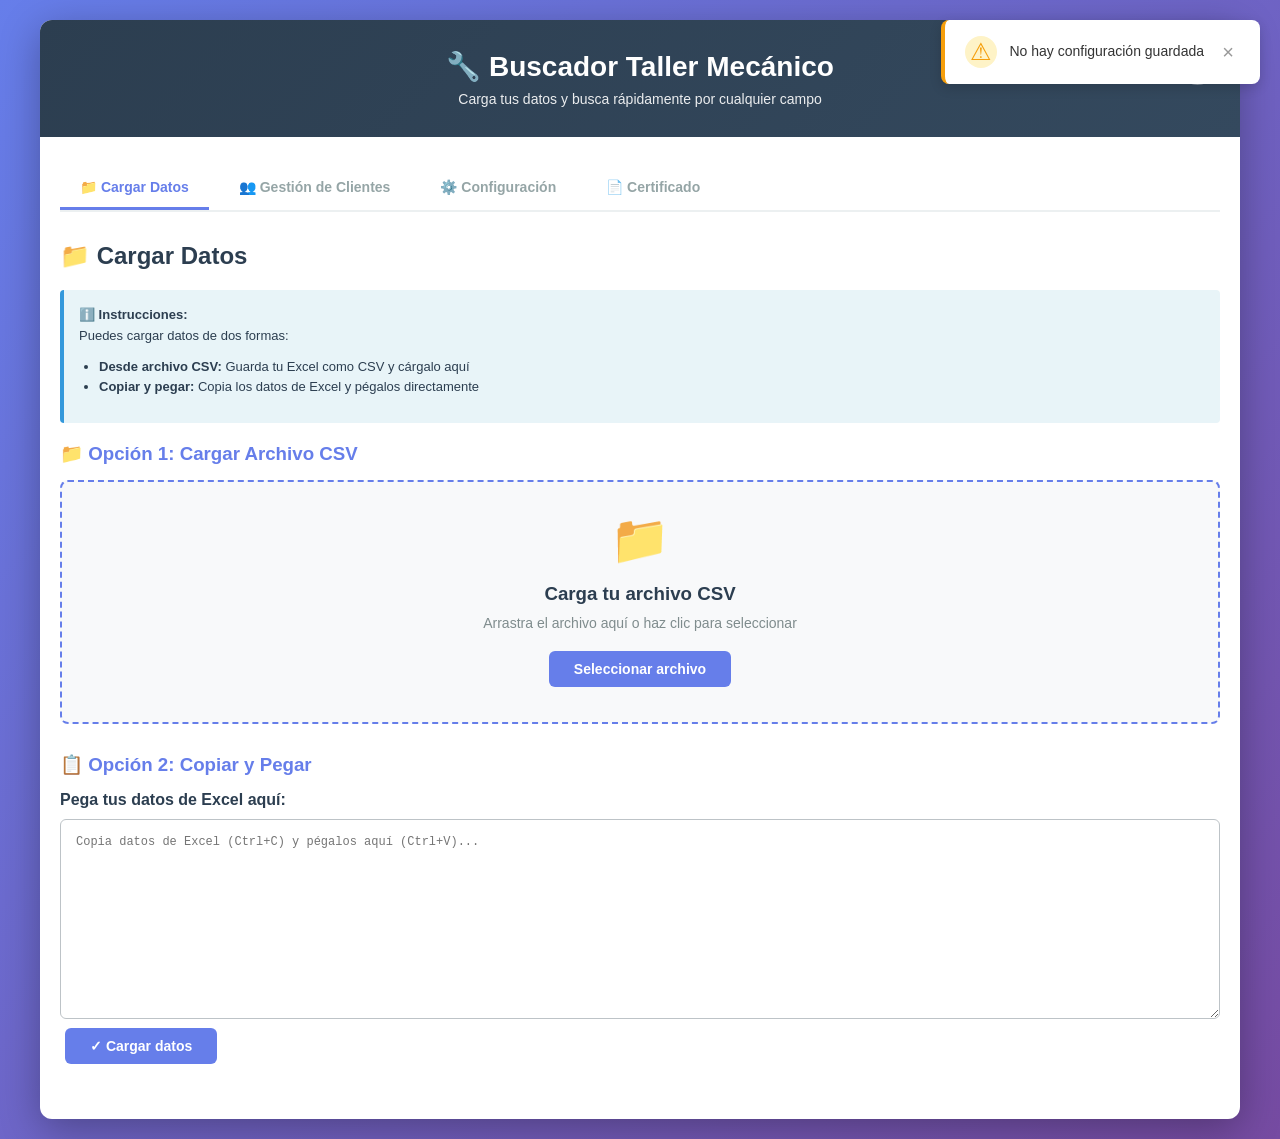
==== buscador_simple.html @ 14b01434 "Reordenar columnas, mover acciones a la derecha y arreglar impresión del certificado - Reordenar col" ====
<!DOCTYPE html>
<html lang="es">
<head>
    <meta charset="UTF-8">
    <meta name="viewport" content="width=device-width, initial-scale=1.0">
    <title>Buscador Taller Mecánico</title>
    <link rel="stylesheet" href="styles.css">
</head>
<body>
    <div class="container">
        <div class="header">
            <button class="theme-toggle" id="themeToggle" onclick="toggleTheme()" title="Cambiar tema">
                <span id="themeIcon">🌙</span>
            </button>
            <h1>🔧 Buscador Taller Mecánico</h1>
            <p>Carga tus datos y busca rápidamente por cualquier campo</p>
        </div>

        <div class="content">
            <!-- Tabs -->
            <div class="tabs">
                <button class="tab-btn active" onclick="cambiarTab(event, 'cargar')">📁 Cargar Datos</button>
                <button class="tab-btn" onclick="cambiarTab(event, 'gestion')">👥 Gestión de Clientes</button>
                <button class="tab-btn" onclick="cambiarTab(event, 'configuracion')">⚙️ Configuración</button>
                <button class="tab-btn" onclick="cambiarTab(event, 'certificado')">📄 Certificado</button>
            </div>

            <!-- Mensaje de error/éxito -->
            <div class="error-message" id="errorMessage"></div>
            <div class="success-message" id="successMessage"></div>

            <!-- TAB 1: Cargar Datos (Archivo o Pegado) -->
            <div id="cargar" class="tab-content active">
                <h2 style="margin-bottom: 20px; color: #2c3e50;">📁 Cargar Datos</h2>

                <div class="instructions">
                    <strong>ℹ️ Instrucciones:</strong><br>
                    Puedes cargar datos de dos formas:
                    <ul style="margin: 10px 0; padding-left: 20px;">
                        <li><strong>Desde archivo CSV:</strong> Guarda tu Excel como CSV y cárgalo aquí</li>
                        <li><strong>Copiar y pegar:</strong> Copia los datos de Excel y pégalos directamente</li>
                    </ul>
                </div>

                <!-- Opción 1: Cargar Archivo -->
                <div style="margin-bottom: 30px;">
                    <h3 style="color: #667eea; margin-bottom: 15px;">📁 Opción 1: Cargar Archivo CSV</h3>
                    <div class="upload-section" id="uploadSection">
                        <div class="upload-icon">📁</div>
                        <h3>Carga tu archivo CSV</h3>
                        <p>Arrastra el archivo aquí o haz clic para seleccionar</p>
                        <input type="file" id="fileInput" accept=".csv, .txt" />
                        <button class="btn" onclick="document.getElementById('fileInput').click();">
                            Seleccionar archivo
                        </button>
                    </div>
                </div>

                <!-- Opción 2: Pegar Datos -->
                <div>
                    <h3 style="color: #667eea; margin-bottom: 15px;">📋 Opción 2: Copiar y Pegar</h3>
                    <div class="paste-section">
                        <label for="pasteArea">Pega tus datos de Excel aquí:</label>
                        <textarea id="pasteArea" placeholder="Copia datos de Excel (Ctrl+C) y pégalos aquí (Ctrl+V)..."></textarea>
                        <button class="btn" onclick="cargarDatos();">✓ Cargar datos</button>
                    </div>
                </div>
            </div>

            <!-- TAB 2: Gestión de Clientes -->
            <div id="gestion" class="tab-content">
                <h2 style="margin-bottom: 20px; color: #2c3e50;">👥 Gestión de Clientes</h2>

                <div class="instructions">
                    <strong>ℹ️ Información:</strong><br>
                    Desde aquí puedes agregar nuevos clientes o editar los existentes. Los cambios se guardan en memoria y puedes exportarlos a CSV.
                </div>

                <div class="gestion-buttons" style="margin: 20px 0; display: flex; gap: 10px; flex-wrap: wrap;">
                    <button class="btn" onclick="mostrarAgregarCliente();">➕ Agregar Nuevo Cliente</button>
                    <button class="btn btn-secondary" onclick="exportarCSV();">💾 Exportar a CSV</button>
                </div>

                <!-- Sección para agregar nuevo cliente -->
                <div id="addClienteSection" style="display: none; margin: 20px 0; padding: 20px; background: var(--bg-section); border-radius: 8px;">
                    <h3 style="color: #667eea; margin-bottom: 15px;">Agregar Nuevo Cliente</h3>
                    <form id="addClienteForm" class="config-form" style="max-width: 100%;"></form>
                    <div class="form-buttons" style="margin-top: 15px;">
                        <button class="btn" onclick="agregarNuevoCliente();">💾 Guardar Cliente</button>
                        <button class="btn btn-secondary" onclick="cancelarAgregar();">❌ Cancelar</button>
                    </div>
                </div>

                <!-- Sección para editar cliente -->
                <div id="editClienteSection" style="display: none; margin: 20px 0; padding: 20px; background: var(--bg-section); border-radius: 8px;">
                    <h3 style="color: #667eea; margin-bottom: 15px;">Editar Cliente</h3>
                    <form id="editClienteForm" class="config-form" style="max-width: 100%;"></form>
                    <div class="form-buttons" style="margin-top: 15px;">
                        <button class="btn" onclick="guardarEdicionCliente();">💾 Guardar Cambios</button>
                        <button class="btn btn-secondary" onclick="cancelarEdicion();">❌ Cancelar</button>
                    </div>
                </div>

                <p style="color: var(--text-secondary); font-size: 13px; margin-top: 20px;">
                    💡 Tip: También puedes editar o eliminar clientes directamente desde la tabla de resultados de búsqueda.
                </p>
            </div>

            <!-- TAB 4: Configuración -->
            <div id="configuracion" class="tab-content">
                <div class="config-section">
                    <h2 style="margin-bottom: 20px; color: #2c3e50;">⚙️ Configuración del Taller</h2>

                    <div class="instructions">
                        <strong>ℹ️ Información:</strong><br>
                        Estos datos se usarán para generar los certificados de servicio. Se guardan en tu navegador.
                    </div>

                    <form id="configForm" class="config-form">
                        <div class="form-group">
                            <label for="nombreTaller">Nombre del Taller / Box:</label>
                            <input type="text" id="nombreTaller" placeholder="Ej: 1353 - SEEWALD CENTRO SA" required>
                        </div>

                        <div class="form-group">
                            <label for="direccionTaller">Dirección:</label>
                            <input type="text" id="direccionTaller" placeholder="Ej: Av. San Martín 2646" required>
                        </div>

                        <div class="form-group">
                            <label for="telefonoTaller">Teléfono:</label>
                            <input type="tel" id="telefonoTaller" placeholder="Ej: 3743418154" required>
                        </div>

                        <div class="form-group">
                            <label for="emailTaller">Correo Electrónico:</label>
                            <input type="email" id="emailTaller" placeholder="Ej: contacto@taller.com" required>
                        </div>

                        <div class="form-group">
                            <label for="ciudadTaller">Ciudad:</label>
                            <input type="text" id="ciudadTaller" placeholder="Ej: Misiones / Puerto Rico">
                        </div>

                        <div class="form-buttons">
                            <button type="submit" class="btn">💾 Guardar Configuración</button>
                            <button type="button" class="btn btn-secondary" onclick="cargarConfiguracion();">🔄 Recargar</button>
                        </div>
                    </form>
                </div>
            </div>

            <!-- TAB 4: Generar Certificado -->
            <div id="certificado" class="tab-content">
                <div class="certificate-section">
                    <h2 style="margin-bottom: 20px; color: #2c3e50;">📄 Generar Certificado de Servicio</h2>

                    <div class="instructions">
                        <strong>ℹ️ Instrucciones:</strong><br>
                        1. Primero configura los datos del taller en la pestaña "Configuración"<br>
                        2. Busca el vehículo en la pestaña de búsqueda<br>
                        3. Vuelve aquí y completa los datos del servicio<br>
                        4. Haz clic en "Generar Certificado" para imprimir
                    </div>

                    <form id="certificadoForm" class="config-form">
                        <h3 style="color: #667eea; margin: 20px 0 15px 0;">Datos del Cliente y Vehículo</h3>

                        <div class="form-row">
                            <div class="form-group">
                                <label for="nombreCliente">Nombre Cliente:</label>
                                <input type="text" id="nombreCliente" placeholder="Ej: MAURO MOLINA" required>
                            </div>

                            <div class="form-group">
                                <label for="patenteVehiculo">Patente:</label>
                                <input type="text" id="patenteVehiculo" placeholder="Ej: HST338" required>
                            </div>
                        </div>

                        <div class="form-row">
                            <div class="form-group">
                                <label for="marcaVehiculo">Marca:</label>
                                <input type="text" id="marcaVehiculo" placeholder="Ej: VOLKSWAGEN" required>
                            </div>

                            <div class="form-group">
                                <label for="modeloVehiculo">Modelo:</label>
                                <input type="text" id="modeloVehiculo" placeholder="Ej: GOL TREND" required>
                            </div>
                        </div>

                        <div class="form-row">
                            <div class="form-group">
                                <label for="tipoTecnico">Tipo Técnico:</label>
                                <input type="text" id="tipoTecnico" placeholder="Ej: 168VNAFTA">
                            </div>

                            <div class="form-group">
                                <label for="kilometrajeActual">Kilometraje Actual:</label>
                                <input type="number" id="kilometrajeActual" placeholder="Ej: 156000" required>
                            </div>
                        </div>

                        <div class="form-row">
                            <div class="form-group">
                                <label for="proximoServicioKm">Próximo Servicio (Km):</label>
                                <input type="number" id="proximoServicioKm" placeholder="Ej: 166000">
                            </div>

                            <div class="form-group">
                                <label for="fechaProximoServicio">Fecha Próximo Servicio:</label>
                                <input type="date" id="fechaProximoServicio">
                            </div>
                        </div>

                        <h3 style="color: #667eea; margin: 20px 0 15px 0;">Puntos de Revisión</h3>

                        <div class="form-group">
                            <label for="puntosRevision">Puntos de Revisión (uno por línea):</label>
                            <textarea id="puntosRevision" rows="10" placeholder="Ejemplo:
ELEMENTOS DE SEGURIDAD - BIEN
FLUIDOS DEL VEHICULO - BIEN
LUBRICANTES Y FILTROS - BIEN
REVISIÓN Y REPOSICIÓN LUCES EXTERIORES Y BAÚL - BIEN
REVISIÓN TUERCA NEUMÁTICOS - BIEN"></textarea>
                        </div>

                        <div class="form-buttons">
                            <button type="button" class="btn" onclick="generarCertificado();">📄 Generar Certificado</button>
                            <button type="button" class="btn btn-secondary" onclick="limpiarFormularioCertificado();">🗑️ Limpiar</button>
                        </div>
                    </form>
                </div>
            </div>

            <!-- Sección de búsqueda (oculta hasta cargar datos) -->
            <div class="search-section" id="searchSection">
                <div style="display: flex; justify-content: space-between; align-items: center; margin-bottom: 10px; flex-wrap: wrap; gap: 10px;">
                    <h2 style="margin: 0; color: #2c3e50;">Buscar</h2>
                    <button class="btn-encoding" onclick="cambiarCodificacion();" title="Si ves caracteres extraños (�, Ã), usa este botón">
                        🔄 Cambiar Codificación
                    </button>
                </div>
                <p style="margin-bottom: 15px; font-size: 13px; color: var(--text-secondary);">
                    💡 La búsqueda se actualiza automáticamente mientras escribes (busca con o sin acentos)
                </p>

                <div class="search-box">
                    <select id="columnSelect">
                        <option value="">-- Selecciona campo --</option>
                    </select>
                    <input type="text" id="searchInput" placeholder="Escribe para buscar...">
                </div>

                <div class="search-buttons">
                    <button class="btn-search btn-clear" onclick="limpiar();">✕ Limpiar búsqueda</button>
                </div>
            </div>

            <!-- Estadísticas -->
            <div class="stats" id="stats" style="display: none;">
                <div class="stat-card">
                    <h4>Total registros</h4>
                    <div class="number" id="totalRecords">0</div>
                </div>
                <div class="stat-card">
                    <h4>Resultados encontrados</h4>
                    <div class="number" id="resultCount">0</div>
                </div>
            </div>

            <!-- Sección de resultados (oculta hasta buscar) -->
            <div class="results-section" id="resultsSection">
                <div class="results-header">
                    <h2 style="color: #2c3e50;">Resultados</h2>
                    <div class="results-info">
                        <strong id="showingCount">0</strong> de <strong id="totalCount">0</strong> registros
                    </div>
                </div>

                <div class="table-responsive">
                    <table id="resultsTable">
                        <thead id="tableHead"></thead>
                        <tbody id="tableBody"></tbody>
                    </table>
                </div>

                <div class="no-results" id="noResults" style="display: none;">
                    <div style="font-size: 48px; margin-bottom: 10px;">🔍</div>
                    <h3>Sin resultados</h3>
                    <p>No se encontraron registros con ese criterio de búsqueda.</p>
                </div>
            </div>
        </div>
    </div>

    <!-- Contenedor de notificaciones toast -->
    <div class="toast-container" id="toastContainer"></div>

    <!-- Modal para mostrar certificado -->
    <div class="certificate-modal" id="certificateModal">
        <div class="certificate-modal-content">
            <div class="certificate-modal-header">
                <h2>📄 Certificado de Servicio</h2>
                <button class="certificate-modal-close" onclick="cerrarModalCertificado()">×</button>
            </div>
            <div class="certificate-modal-body" id="certificateModalBody">
                <!-- El certificado se cargará aquí -->
            </div>
            <div class="certificate-modal-footer">
                <button class="btn btn-secondary" onclick="cerrarModalCertificado()">Cerrar</button>
                <button class="btn-print" onclick="imprimirCertificado()">
                    🖨️ Imprimir
                </button>
            </div>
        </div>
    </div>

    <script src="script.js"></script>
</body>
</html>
---- styles.css ----
/* Variables de tema */
:root {
    /* Colores principales */
    --color-primary: #667eea;
    --color-primary-dark: #764ba2;
    --color-primary-light: #f0f2ff;

    /* Fondo */
    --bg-body: linear-gradient(135deg, #667eea 0%, #764ba2 100%);
    --bg-container: #ffffff;
    --bg-header: linear-gradient(135deg, #2c3e50 0%, #34495e 100%);
    --bg-section: #f8f9fa;
    --bg-hover: #f8faff;
    --bg-table-header: #f8f9fa;

    /* Texto */
    --text-primary: #2c3e50;
    --text-secondary: #7f8c8d;
    --text-tertiary: #95a5a6;
    --text-light: #ffffff;

    /* Bordes */
    --border-color: #ecf0f1;
    --border-input: #bdc3c7;
    --border-dashed: #667eea;

    /* Estados */
    --color-success: #27ae60;
    --color-error: #c0392b;
    --bg-success: #e8f8f5;
    --bg-error: #ffe5e5;
    --bg-info: #e8f4f8;
    --border-info: #3498db;

    /* Sombras */
    --shadow-container: 0 10px 40px rgba(0, 0, 0, 0.3);
    --shadow-hover: 0 5px 15px rgba(118, 75, 162, 0.3);
}

[data-theme="dark"] {
    /* Colores principales */
    --color-primary: #7c8ff5;
    --color-primary-dark: #8e67d4;
    --color-primary-light: #2a2d42;

    /* Fondo */
    --bg-body: linear-gradient(135deg, #1a1a2e 0%, #16213e 100%);
    --bg-container: #1e1e2e;
    --bg-header: linear-gradient(135deg, #0f3460 0%, #16213e 100%);
    --bg-section: #252535;
    --bg-hover: #2a2d42;
    --bg-table-header: #252535;

    /* Texto */
    --text-primary: #e0e0e0;
    --text-secondary: #a0a0a0;
    --text-tertiary: #808080;
    --text-light: #ffffff;

    /* Bordes */
    --border-color: #353545;
    --border-input: #454555;
    --border-dashed: #7c8ff5;

    /* Estados */
    --color-success: #2ecc71;
    --color-error: #e74c3c;
    --bg-success: #1a3d2e;
    --bg-error: #3d1a1a;
    --bg-info: #1a2d3d;
    --border-info: #5dade2;

    /* Sombras */
    --shadow-container: 0 10px 40px rgba(0, 0, 0, 0.6);
    --shadow-hover: 0 5px 15px rgba(124, 143, 245, 0.3);
}

* {
    margin: 0;
    padding: 0;
    box-sizing: border-box;
}

body {
    font-family: 'Segoe UI', Tahoma, Geneva, Verdana, sans-serif;
    background: var(--bg-body);
    min-height: 100vh;
    padding: 20px;
    transition: background 0.3s ease;
}

.container {
    max-width: 1200px;
    margin: 0 auto;
    background: var(--bg-container);
    border-radius: 12px;
    box-shadow: var(--shadow-container);
    overflow: hidden;
    transition: background 0.3s ease, box-shadow 0.3s ease;
}

.header {
    background: var(--bg-header);
    color: var(--text-light);
    padding: 30px 20px;
    text-align: center;
    position: relative;
    transition: background 0.3s ease;
}

.header h1 {
    font-size: 28px;
    margin-bottom: 8px;
}

.header p {
    font-size: 14px;
    opacity: 0.9;
}

.content {
    padding: 30px 20px;
}

.tabs {
    display: flex;
    gap: 10px;
    margin-bottom: 30px;
    border-bottom: 2px solid var(--border-color);
    transition: border-color 0.3s ease;
}

.tab-btn {
    padding: 12px 20px;
    background: none;
    border: none;
    cursor: pointer;
    font-size: 14px;
    font-weight: 600;
    color: var(--text-tertiary);
    border-bottom: 3px solid transparent;
    transition: all 0.3s ease;
}

.tab-btn.active {
    color: var(--color-primary);
    border-bottom-color: var(--color-primary);
}

.tab-content {
    display: none;
}

.tab-content.active {
    display: block;
}

.upload-section {
    background: var(--bg-section);
    border: 2px dashed var(--border-dashed);
    border-radius: 8px;
    padding: 30px;
    text-align: center;
    cursor: pointer;
    transition: all 0.3s ease;
}

.upload-section:hover {
    background: var(--color-primary-light);
    border-color: var(--color-primary-dark);
}

.upload-section input[type="file"] {
    display: none;
}

.upload-icon {
    font-size: 48px;
    margin-bottom: 15px;
}

.upload-section h3 {
    color: var(--text-primary);
    margin-bottom: 10px;
    transition: color 0.3s ease;
}

.upload-section p {
    color: var(--text-secondary);
    font-size: 14px;
    margin-bottom: 15px;
    transition: color 0.3s ease;
}

.btn {
    display: inline-block;
    background: var(--color-primary);
    color: var(--text-light);
    padding: 10px 25px;
    border: none;
    border-radius: 6px;
    cursor: pointer;
    font-size: 14px;
    font-weight: 600;
    transition: all 0.3s ease;
    margin: 5px;
}

.btn:hover {
    background: var(--color-primary-dark);
    transform: translateY(-2px);
    box-shadow: var(--shadow-hover);
}

.paste-section {
    margin-bottom: 20px;
}

.paste-section label {
    display: block;
    font-weight: 600;
    color: var(--text-primary);
    margin-bottom: 10px;
    transition: color 0.3s ease;
}

.paste-section textarea {
    width: 100%;
    height: 200px;
    padding: 15px;
    border: 1px solid var(--border-input);
    border-radius: 6px;
    font-family: 'Courier New', monospace;
    font-size: 12px;
    resize: vertical;
    background: var(--bg-container);
    color: var(--text-primary);
    transition: all 0.3s ease;
}

.instructions {
    background: var(--bg-info);
    border-left: 4px solid var(--border-info);
    padding: 15px;
    margin-bottom: 20px;
    border-radius: 4px;
    font-size: 13px;
    color: var(--text-primary);
    line-height: 1.6;
    transition: all 0.3s ease;
}

.search-section {
    display: none;
    margin-bottom: 30px;
}

.search-section.active {
    display: block;
}

.search-box {
    display: flex;
    gap: 10px;
    margin-bottom: 20px;
    flex-wrap: wrap;
}

.search-box select,
.search-box input {
    padding: 12px;
    border: 1px solid var(--border-input);
    border-radius: 6px;
    font-size: 14px;
    font-family: inherit;
    background: var(--bg-container);
    color: var(--text-primary);
    transition: all 0.3s ease;
}

.search-box select {
    min-width: 200px;
    flex: 0 0 auto;
}

.search-box input {
    flex: 1;
    min-width: 200px;
}

.search-box select:focus,
.search-box input:focus {
    outline: none;
    border-color: var(--color-primary);
    box-shadow: 0 0 0 3px rgba(102, 126, 234, 0.1);
    background: var(--bg-hover);
}

.search-buttons {
    display: flex;
    gap: 10px;
    flex-wrap: wrap;
}

.btn-search {
    padding: 12px 25px;
    background: var(--color-primary);
    color: var(--text-light);
    border: none;
    border-radius: 6px;
    cursor: pointer;
    font-weight: 600;
    font-size: 14px;
    transition: all 0.3s ease;
}

.btn-search:hover {
    background: var(--color-primary-dark);
}

.btn-clear {
    background: var(--text-tertiary);
}

.btn-clear:hover {
    background: var(--text-secondary);
}

.btn-encoding {
    padding: 8px 16px;
    background: #3498db;
    color: white;
    border: none;
    border-radius: 6px;
    cursor: pointer;
    font-weight: 600;
    font-size: 12px;
    transition: all 0.3s ease;
    white-space: nowrap;
}

.btn-encoding:hover {
    background: #2980b9;
    transform: translateY(-2px);
    box-shadow: 0 3px 10px rgba(52, 152, 219, 0.3);
}

.results-section {
    display: none;
}

.results-section.active {
    display: block;
}

.results-header {
    display: flex;
    justify-content: space-between;
    align-items: center;
    margin-bottom: 20px;
    padding-bottom: 15px;
    border-bottom: 2px solid var(--border-color);
    transition: border-color 0.3s ease;
}

.results-info {
    font-size: 14px;
    color: var(--text-secondary);
    transition: color 0.3s ease;
}

.results-info strong {
    color: var(--color-primary);
    font-size: 16px;
}

.table-responsive {
    overflow-x: auto;
    overflow-y: auto;
    max-height: 600px;
    border-radius: 8px;
    border: 1px solid var(--border-color);
    position: relative;
}

.table-responsive::-webkit-scrollbar {
    width: 8px;
    height: 8px;
}

.table-responsive::-webkit-scrollbar-track {
    background: var(--bg-section);
    border-radius: 4px;
}

.table-responsive::-webkit-scrollbar-thumb {
    background: var(--color-primary);
    border-radius: 4px;
}

.table-responsive::-webkit-scrollbar-thumb:hover {
    background: var(--color-primary-dark);
}

/* Estilos para botones de acción en tabla */
.actions-cell {
    white-space: nowrap;
    padding: 8px !important;
    min-width: 120px;
    position: sticky;
    right: 0;
    background: inherit;
    z-index: 1;
    box-shadow: -2px 0 5px rgba(0, 0, 0, 0.1);
}

.actions-header {
    position: sticky;
    right: 0;
    background: inherit;
    z-index: 2;
    box-shadow: -2px 0 5px rgba(0, 0, 0, 0.1);
}

.btn-action {
    padding: 4px 8px;
    margin: 0 2px;
    border: none;
    border-radius: 4px;
    cursor: pointer;
    font-size: 14px;
    transition: all 0.2s ease;
    background: var(--bg-section);
}

.btn-action:hover {
    transform: scale(1.1);
}

.btn-select {
    color: #27ae60;
}

.btn-select:hover {
    background: #27ae60;
    color: white;
}

.btn-edit {
    color: #3498db;
}

.btn-edit:hover {
    background: #3498db;
    color: white;
}

.btn-delete {
    color: #e74c3c;
}

.btn-delete:hover {
    background: #e74c3c;
    color: white;
}

.row-clickable {
    cursor: pointer;
}

.row-clickable:hover {
    background: var(--bg-hover) !important;
}

table {
    width: 100%;
    border-collapse: collapse;
    font-size: 14px;
}

thead {
    background: var(--bg-table-header);
    position: sticky;
    top: 0;
    transition: background 0.3s ease;
}

th {
    padding: 12px 10px;
    text-align: left;
    font-weight: 600;
    color: var(--text-primary);
    border-bottom: 2px solid var(--border-color);
    text-transform: uppercase;
    font-size: 11px;
    letter-spacing: 0.3px;
    white-space: nowrap;
    overflow: hidden;
    text-overflow: ellipsis;
    max-width: 200px;
    transition: all 0.3s ease;
    position: relative;
}

th:hover {
    overflow: visible;
    white-space: normal;
    word-break: break-word;
    z-index: 10;
    background: var(--bg-table-header);
    box-shadow: 0 2px 8px rgba(0, 0, 0, 0.1);
}

td {
    padding: 12px 10px;
    border-bottom: 1px solid var(--border-color);
    color: var(--text-primary);
    transition: all 0.3s ease;
    max-width: 300px;
    overflow: hidden;
    text-overflow: ellipsis;
    white-space: nowrap;
}

td:hover {
    overflow: visible;
    white-space: normal;
    word-wrap: break-word;
}

tbody tr {
    transition: all 0.2s ease;
}

tbody tr:hover {
    background: var(--bg-hover);
    box-shadow: inset 0 0 0 1px var(--border-color);
}

.no-results {
    text-align: center;
    padding: 40px 20px;
    color: var(--text-tertiary);
    transition: color 0.3s ease;
}

.stats {
    display: grid;
    grid-template-columns: repeat(auto-fit, minmax(150px, 1fr));
    gap: 15px;
    margin-bottom: 20px;
}

.stat-card {
    background: linear-gradient(135deg, var(--color-primary) 0%, var(--color-primary-dark) 100%);
    color: var(--text-light);
    padding: 20px;
    border-radius: 8px;
    text-align: center;
    transition: all 0.3s ease;
}

.stat-card h4 {
    font-size: 12px;
    opacity: 0.9;
    margin-bottom: 8px;
    text-transform: uppercase;
    letter-spacing: 0.5px;
}

.stat-card .number {
    font-size: 28px;
    font-weight: bold;
}

/* Contenedor de notificaciones flotantes (toast) */
.toast-container {
    position: fixed;
    top: 20px;
    right: 20px;
    z-index: 10000;
    display: flex;
    flex-direction: column;
    gap: 10px;
    max-width: 400px;
}

/* Estilos base para toast */
.toast {
    background: white;
    color: #333;
    padding: 16px 20px;
    border-radius: 8px;
    box-shadow: 0 4px 12px rgba(0, 0, 0, 0.15);
    display: flex;
    align-items: center;
    gap: 12px;
    min-width: 300px;
    animation: slideIn 0.3s ease-out;
    position: relative;
    border-left: 4px solid #ccc;
}

.toast.removing {
    animation: slideOut 0.3s ease-out forwards;
}

@keyframes slideIn {
    from {
        transform: translateX(400px);
        opacity: 0;
    }
    to {
        transform: translateX(0);
        opacity: 1;
    }
}

@keyframes slideOut {
    from {
        transform: translateX(0);
        opacity: 1;
    }
    to {
        transform: translateX(400px);
        opacity: 0;
    }
}

/* Iconos de toast */
.toast-icon {
    font-size: 24px;
    flex-shrink: 0;
    width: 32px;
    height: 32px;
    display: flex;
    align-items: center;
    justify-content: center;
    border-radius: 50%;
}

.toast-message {
    flex: 1;
    font-size: 14px;
    line-height: 1.4;
}

.toast-close {
    background: none;
    border: none;
    color: #999;
    cursor: pointer;
    font-size: 20px;
    padding: 0;
    width: 24px;
    height: 24px;
    display: flex;
    align-items: center;
    justify-content: center;
    border-radius: 4px;
    transition: all 0.2s;
}

.toast-close:hover {
    background: rgba(0, 0, 0, 0.1);
    color: #333;
}

/* Tipos de toast */
.toast.success {
    border-left-color: #10b981;
}

.toast.success .toast-icon {
    background: #d1fae5;
    color: #10b981;
}

.toast.error {
    border-left-color: #ef4444;
}

.toast.error .toast-icon {
    background: #fee2e2;
    color: #ef4444;
}

.toast.warning {
    border-left-color: #f59e0b;
}

.toast.warning .toast-icon {
    background: #fef3c7;
    color: #f59e0b;
}

.toast.info {
    border-left-color: #3b82f6;
}

.toast.info .toast-icon {
    background: #dbeafe;
    color: #3b82f6;
}

/* Tema oscuro para toasts */
[data-theme="dark"] .toast {
    background: #2d3748;
    color: #e2e8f0;
}

[data-theme="dark"] .toast-close {
    color: #a0aec0;
}

[data-theme="dark"] .toast-close:hover {
    background: rgba(255, 255, 255, 0.1);
    color: #e2e8f0;
}

/* Mantener mensajes antiguos ocultos por compatibilidad */
.error-message,
.success-message {
    display: none;
}

/* Botón de toggle de tema */
.theme-toggle {
    position: absolute;
    top: 20px;
    right: 20px;
    background: rgba(255, 255, 255, 0.1);
    border: 2px solid rgba(255, 255, 255, 0.3);
    color: var(--text-light);
    width: 45px;
    height: 45px;
    border-radius: 50%;
    cursor: pointer;
    display: flex;
    align-items: center;
    justify-content: center;
    font-size: 20px;
    transition: all 0.3s ease;
    backdrop-filter: blur(10px);
}

.theme-toggle:hover {
    background: rgba(255, 255, 255, 0.2);
    transform: rotate(180deg);
}

.theme-toggle:active {
    transform: rotate(180deg) scale(0.95);
}

/* Estilos para formularios de configuración y certificado */
.config-form {
    max-width: 800px;
    margin: 20px auto;
}

.form-group {
    margin-bottom: 20px;
}

.form-group label {
    display: block;
    font-weight: 600;
    color: var(--text-primary);
    margin-bottom: 8px;
    font-size: 14px;
}

.form-group input,
.form-group textarea {
    width: 100%;
    padding: 12px;
    border: 1px solid var(--border-input);
    border-radius: 6px;
    font-size: 14px;
    font-family: inherit;
    background: var(--bg-container);
    color: var(--text-primary);
    transition: all 0.3s ease;
}

.form-group input:focus,
.form-group textarea:focus {
    outline: none;
    border-color: var(--color-primary);
    box-shadow: 0 0 0 3px rgba(102, 126, 234, 0.1);
}

.form-group textarea {
    resize: vertical;
    font-family: 'Courier New', monospace;
    line-height: 1.6;
}

.form-row {
    display: grid;
    grid-template-columns: repeat(auto-fit, minmax(250px, 1fr));
    gap: 20px;
    margin-bottom: 20px;
}

.form-buttons {
    display: flex;
    gap: 10px;
    margin-top: 25px;
    flex-wrap: wrap;
}

.btn-secondary {
    background: var(--text-tertiary) !important;
}

.btn-secondary:hover {
    background: var(--text-secondary) !important;
}

/* Modal para certificado */
.certificate-modal {
    display: none;
    position: fixed;
    top: 0;
    left: 0;
    width: 100%;
    height: 100%;
    background: rgba(0, 0, 0, 0.8);
    z-index: 9999;
    overflow-y: auto;
    padding: 20px;
}

.certificate-modal.active {
    display: flex;
    align-items: flex-start;
    justify-content: center;
}

.certificate-modal-content {
    background: white;
    max-width: 900px;
    width: 100%;
    border-radius: 8px;
    box-shadow: 0 10px 40px rgba(0, 0, 0, 0.3);
    position: relative;
    margin: 20px auto;
}

.certificate-modal-header {
    display: flex;
    justify-content: space-between;
    align-items: center;
    padding: 20px;
    border-bottom: 2px solid #e5e7eb;
    background: var(--color-primary);
    color: white;
    border-radius: 8px 8px 0 0;
}

.certificate-modal-header h2 {
    margin: 0;
    font-size: 20px;
}

.certificate-modal-close {
    background: rgba(255, 255, 255, 0.2);
    border: none;
    color: white;
    font-size: 28px;
    cursor: pointer;
    width: 40px;
    height: 40px;
    border-radius: 50%;
    display: flex;
    align-items: center;
    justify-content: center;
    transition: all 0.2s;
}

.certificate-modal-close:hover {
    background: rgba(255, 255, 255, 0.3);
    transform: scale(1.1);
}

.certificate-modal-body {
    padding: 30px;
}

.certificate-modal-footer {
    padding: 20px;
    border-top: 2px solid #e5e7eb;
    display: flex;
    justify-content: flex-end;
    gap: 10px;
    background: #f9fafb;
    border-radius: 0 0 8px 8px;
}

.btn-print {
    background: var(--color-primary);
    color: white;
    border: none;
    padding: 12px 24px;
    border-radius: 6px;
    font-size: 16px;
    cursor: pointer;
    transition: all 0.3s ease;
    display: flex;
    align-items: center;
    gap: 8px;
}

.btn-print:hover {
    transform: translateY(-2px);
    box-shadow: 0 4px 12px rgba(102, 126, 234, 0.4);
}

/* Estilos para certificado (visible en modal) */
.certificate-print {
    background: white;
    padding: 30px;
    font-family: Arial, sans-serif;
    font-size: 14px;
    line-height: 1.6;
    color: #333;
}

.cert-header {
    text-align: center;
    border-bottom: 3px solid #667eea;
    padding-bottom: 20px;
    margin-bottom: 25px;
}

.cert-title {
    font-size: 22px;
    font-weight: bold;
    margin-bottom: 10px;
    color: #667eea;
}

.cert-subtitle {
    font-size: 18px;
    font-weight: bold;
    color: #333;
    margin-bottom: 5px;
}

.cert-info-grid {
    display: grid;
    grid-template-columns: repeat(2, 1fr);
    gap: 15px;
    margin-bottom: 20px;
}

.cert-info-item {
    padding: 10px;
    background: #f9fafb;
    border-left: 3px solid #667eea;
    border-radius: 4px;
}

.cert-info-label {
    font-weight: bold;
    font-size: 12px;
    color: #667eea;
    margin-bottom: 3px;
}

.cert-section-title {
    background: #667eea;
    color: white;
    padding: 12px;
    font-weight: bold;
    margin: 20px 0 15px 0;
    border-radius: 4px;
}

.cert-revision-item {
    padding: 8px 0;
    border-bottom: 1px dotted #ccc;
    display: flex;
    justify-content: space-between;
    align-items: center;
}

.cert-revision-item:last-child {
    border-bottom: none;
}

@media print {
    /* Ocultar todo excepto el certificado */
    body > *:not(.certificate-modal) {
        display: none !important;
    }

    body {
        margin: 0;
        padding: 0;
        background: white;
    }

    /* Mostrar solo el modal y el certificado */
    .certificate-modal {
        display: block !important;
        position: static !important;
        background: white !important;
        padding: 0 !important;
        overflow: visible !important;
    }

    .certificate-modal-content {
        box-shadow: none !important;
        max-width: 100% !important;
        margin: 0 !important;
        background: white !important;
    }

    /* Ocultar controles del modal */
    .certificate-modal-header,
    .certificate-modal-footer,
    .certificate-modal-close,
    .toast-container {
        display: none !important;
    }

    .certificate-modal-body {
        padding: 0 !important;
        background: white !important;
    }

    /* Mostrar el certificado */
    .certificate-print {
        display: block !important;
        visibility: visible !important;
        position: static !important;
        background: white !important;
        padding: 30px !important;
        font-family: Arial, sans-serif !important;
        font-size: 12pt !important;
        line-height: 1.6 !important;
        color: #000 !important;
        width: 100% !important;
        page-break-after: avoid !important;
    }

    .certificate-print * {
        visibility: visible !important;
        color: #000 !important;
    }

    /* Estilos específicos para impresión */
    .cert-header {
        text-align: center;
        border-bottom: 3px solid #000;
        padding-bottom: 20px;
        margin-bottom: 25px;
        page-break-after: avoid;
    }

    .cert-title {
        font-size: 18pt;
        font-weight: bold;
        margin-bottom: 10px;
        color: #000 !important;
    }

    .cert-subtitle {
        font-size: 14pt;
        font-weight: bold;
        color: #000 !important;
    }

    .cert-info-grid {
        display: grid;
        grid-template-columns: repeat(2, 1fr);
        gap: 10px;
        margin-bottom: 20px;
        page-break-inside: avoid;
    }

    .cert-info-item {
        padding: 8px;
        border: 1px solid #ccc;
        border-radius: 4px;
        page-break-inside: avoid;
        background: white !important;
    }

    .cert-info-label {
        font-weight: bold;
        font-size: 10pt;
        color: #000 !important;
        margin-bottom: 3px;
    }

    .cert-section-title {
        background: #e0e0e0 !important;
        color: #000 !important;
        padding: 10px;
        font-weight: bold;
        margin: 20px 0 15px 0;
        border-left: 4px solid #000;
        page-break-after: avoid;
    }

    .cert-revision-item {
        padding: 8px 0;
        border-bottom: 1px solid #ccc;
        display: flex;
        justify-content: space-between;
        page-break-inside: avoid;
    }

    .cert-revision-item:last-child {
        border-bottom: none;
    }

    /* Forzar impresión en colores */
    * {
        -webkit-print-color-adjust: exact !important;
        print-color-adjust: exact !important;
        color-adjust: exact !important;
    }
}

@media (max-width: 768px) {
    .header h1 {
        font-size: 20px;
    }

    .content {
        padding: 15px;
    }

    .search-box {
        flex-direction: column;
    }

    .search-box select,
    .search-box input {
        width: 100%;
        min-width: auto;
    }

    .search-buttons {
        flex-direction: column;
    }

    .btn-search {
        width: 100%;
    }

    table {
        font-size: 12px;
    }

    th, td {
        padding: 10px;
    }

    .tabs {
        flex-wrap: wrap;
    }

    .tab-btn {
        padding: 10px 15px;
        font-size: 12px;
    }
}
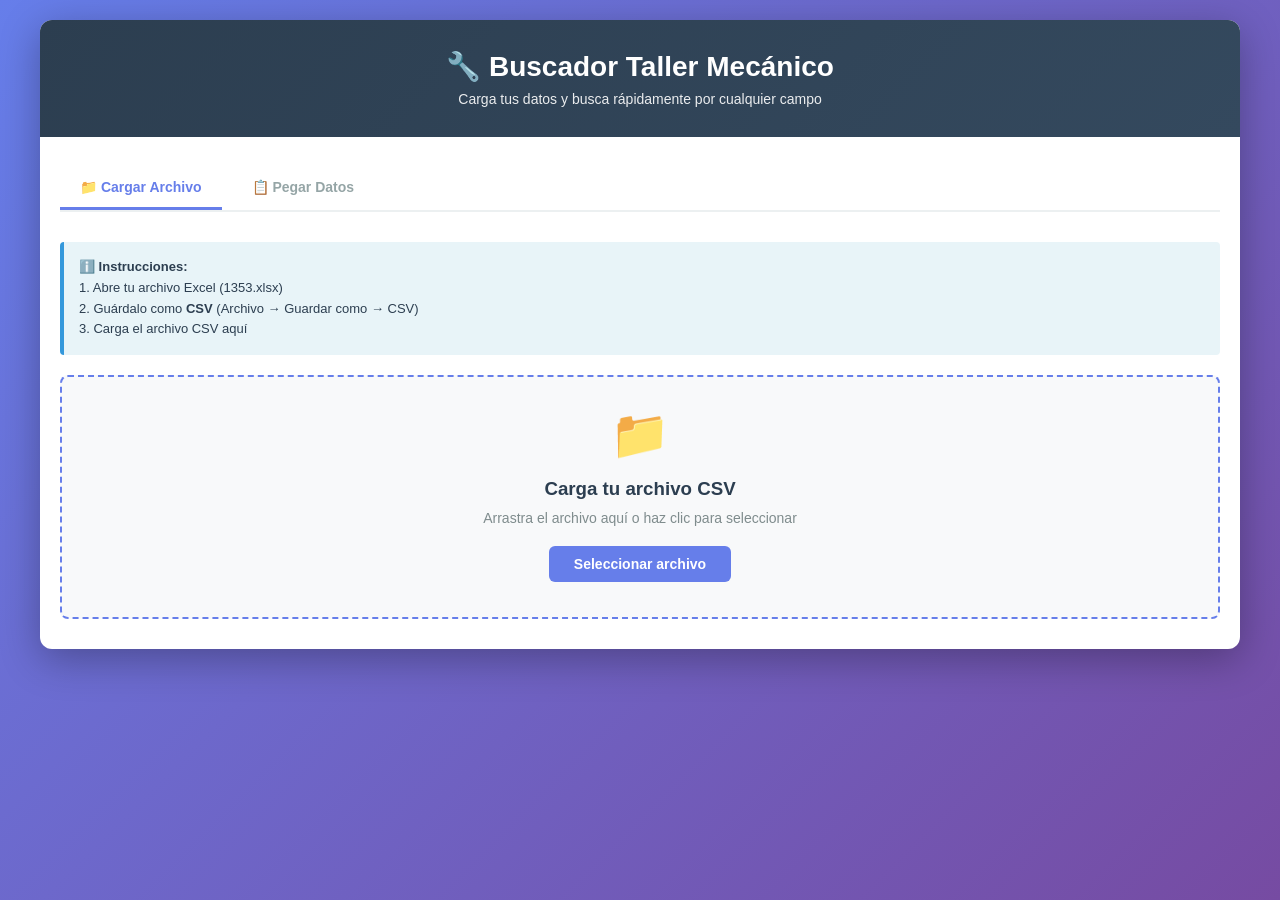
==== commit d635bce5: "Agregar funcionalidad completa de gestión de fotos para vehículos - Implementar almacenamiento con I" ====
--- a/buscador_simple.html
+++ b/buscador_simple.html
@@ -4,14 +4,693 @@
     <meta charset="UTF-8">
     <meta name="viewport" content="width=device-width, initial-scale=1.0">
     <title>Buscador Taller Mecánico</title>
-    <link rel="stylesheet" href="styles.css">
+    <style>
+        * {
+            margin: 0;
+            padding: 0;
+            box-sizing: border-box;
+        }
+
+        body {
+            font-family: 'Segoe UI', Tahoma, Geneva, Verdana, sans-serif;
+            background: linear-gradient(135deg, #667eea 0%, #764ba2 100%);
+            min-height: 100vh;
+            padding: 20px;
+        }
+
+        .container {
+            max-width: 1200px;
+            margin: 0 auto;
+            background: white;
+            border-radius: 12px;
+            box-shadow: 0 10px 40px rgba(0, 0, 0, 0.3);
+            overflow: hidden;
+        }
+
+        .header {
+            background: linear-gradient(135deg, #2c3e50 0%, #34495e 100%);
+            color: white;
+            padding: 30px 20px;
+            text-align: center;
+        }
+
+        .header h1 {
+            font-size: 28px;
+            margin-bottom: 8px;
+        }
+
+        .header p {
+            font-size: 14px;
+            opacity: 0.9;
+        }
+
+        .content {
+            padding: 30px 20px;
+        }
+
+        .tabs {
+            display: flex;
+            gap: 10px;
+            margin-bottom: 30px;
+            border-bottom: 2px solid #ecf0f1;
+        }
+
+        .tab-btn {
+            padding: 12px 20px;
+            background: none;
+            border: none;
+            cursor: pointer;
+            font-size: 14px;
+            font-weight: 600;
+            color: #95a5a6;
+            border-bottom: 3px solid transparent;
+            transition: all 0.3s ease;
+        }
+
+        .tab-btn.active {
+            color: #667eea;
+            border-bottom-color: #667eea;
+        }
+
+        .tab-content {
+            display: none;
+        }
+
+        .tab-content.active {
+            display: block;
+        }
+
+        .upload-section {
+            background: #f8f9fa;
+            border: 2px dashed #667eea;
+            border-radius: 8px;
+            padding: 30px;
+            text-align: center;
+            cursor: pointer;
+            transition: all 0.3s ease;
+        }
+
+        .upload-section:hover {
+            background: #f0f2ff;
+            border-color: #764ba2;
+        }
+
+        .upload-section input[type="file"] {
+            display: none;
+        }
+
+        .upload-icon {
+            font-size: 48px;
+            margin-bottom: 15px;
+        }
+
+        .upload-section h3 {
+            color: #2c3e50;
+            margin-bottom: 10px;
+        }
+
+        .upload-section p {
+            color: #7f8c8d;
+            font-size: 14px;
+            margin-bottom: 15px;
+        }
+
+        .btn {
+            display: inline-block;
+            background: #667eea;
+            color: white;
+            padding: 10px 25px;
+            border: none;
+            border-radius: 6px;
+            cursor: pointer;
+            font-size: 14px;
+            font-weight: 600;
+            transition: all 0.3s ease;
+            margin: 5px;
+        }
+
+        .btn:hover {
+            background: #764ba2;
+            transform: translateY(-2px);
+            box-shadow: 0 5px 15px rgba(118, 75, 162, 0.3);
+        }
+
+        .paste-section {
+            margin-bottom: 20px;
+        }
+
+        .paste-section label {
+            display: block;
+            font-weight: 600;
+            color: #2c3e50;
+            margin-bottom: 10px;
+        }
+
+        .paste-section textarea {
+            width: 100%;
+            height: 200px;
+            padding: 15px;
+            border: 1px solid #bdc3c7;
+            border-radius: 6px;
+            font-family: 'Courier New', monospace;
+            font-size: 12px;
+            resize: vertical;
+        }
+
+        .instructions {
+            background: #e8f4f8;
+            border-left: 4px solid #3498db;
+            padding: 15px;
+            margin-bottom: 20px;
+            border-radius: 4px;
+            font-size: 13px;
+            color: #2c3e50;
+            line-height: 1.6;
+        }
+
+        .search-section {
+            display: none;
+            margin-bottom: 30px;
+        }
+
+        .search-section.active {
+            display: block;
+        }
+
+        .search-box {
+            display: flex;
+            gap: 10px;
+            margin-bottom: 20px;
+            flex-wrap: wrap;
+        }
+
+        .search-box select,
+        .search-box input {
+            padding: 12px;
+            border: 1px solid #bdc3c7;
+            border-radius: 6px;
+            font-size: 14px;
+            font-family: inherit;
+            transition: all 0.3s ease;
+        }
+
+        .search-box select {
+            min-width: 200px;
+            flex: 0 0 auto;
+        }
+
+        .search-box input {
+            flex: 1;
+            min-width: 200px;
+        }
+
+        .search-box select:focus,
+        .search-box input:focus {
+            outline: none;
+            border-color: #667eea;
+            box-shadow: 0 0 0 3px rgba(102, 126, 234, 0.1);
+            background: #f8faff;
+        }
+
+        .search-buttons {
+            display: flex;
+            gap: 10px;
+            flex-wrap: wrap;
+        }
+
+        .btn-search {
+            padding: 12px 25px;
+            background: #667eea;
+            color: white;
+            border: none;
+            border-radius: 6px;
+            cursor: pointer;
+            font-weight: 600;
+            font-size: 14px;
+            transition: all 0.3s ease;
+        }
+
+        .btn-search:hover {
+            background: #764ba2;
+        }
+
+        .btn-clear {
+            background: #95a5a6;
+        }
+
+        .btn-clear:hover {
+            background: #7f8c8d;
+        }
+
+        .results-section {
+            display: none;
+        }
+
+        .results-section.active {
+            display: block;
+        }
+
+        .results-header {
+            display: flex;
+            justify-content: space-between;
+            align-items: center;
+            margin-bottom: 20px;
+            padding-bottom: 15px;
+            border-bottom: 2px solid #ecf0f1;
+        }
+
+        .results-info {
+            font-size: 14px;
+            color: #7f8c8d;
+        }
+
+        .results-info strong {
+            color: #667eea;
+            font-size: 16px;
+        }
+
+        .table-responsive {
+            overflow-x: auto;
+        }
+
+        table {
+            width: 100%;
+            border-collapse: collapse;
+            font-size: 14px;
+        }
+
+        thead {
+            background: #f8f9fa;
+            position: sticky;
+            top: 0;
+        }
+
+        th {
+            padding: 15px;
+            text-align: left;
+            font-weight: 600;
+            color: #2c3e50;
+            border-bottom: 2px solid #ecf0f1;
+            text-transform: uppercase;
+            font-size: 12px;
+            letter-spacing: 0.5px;
+            word-break: break-word;
+        }
+
+        td {
+            padding: 15px;
+            border-bottom: 1px solid #ecf0f1;
+            color: #34495e;
+        }
+
+        tbody tr {
+            transition: all 0.2s ease;
+        }
+
+        tbody tr:hover {
+            background: #f8faff;
+            box-shadow: inset 0 0 0 1px #ecf0f1;
+        }
+
+        .no-results {
+            text-align: center;
+            padding: 40px 20px;
+            color: #95a5a6;
+        }
+
+        .stats {
+            display: grid;
+            grid-template-columns: repeat(auto-fit, minmax(150px, 1fr));
+            gap: 15px;
+            margin-bottom: 20px;
+        }
+
+        .stat-card {
+            background: linear-gradient(135deg, #667eea 0%, #764ba2 100%);
+            color: white;
+            padding: 20px;
+            border-radius: 8px;
+            text-align: center;
+        }
+
+        .stat-card h4 {
+            font-size: 12px;
+            opacity: 0.9;
+            margin-bottom: 8px;
+            text-transform: uppercase;
+            letter-spacing: 0.5px;
+        }
+
+        .stat-card .number {
+            font-size: 28px;
+            font-weight: bold;
+        }
+
+        .error-message {
+            background: #ffe5e5;
+            color: #c0392b;
+            padding: 15px;
+            border-radius: 6px;
+            margin-bottom: 20px;
+            border-left: 4px solid #c0392b;
+            display: none;
+        }
+
+        .error-message.active {
+            display: block;
+        }
+
+        .success-message {
+            background: #e8f8f5;
+            color: #27ae60;
+            padding: 15px;
+            border-radius: 6px;
+            margin-bottom: 20px;
+            border-left: 4px solid #27ae60;
+            display: none;
+        }
+
+        .success-message.active {
+            display: block;
+        }
+
+        /* Estilos para fotos */
+        .photo-btn {
+            background: #3498db;
+            color: white;
+            border: none;
+            padding: 6px 12px;
+            border-radius: 4px;
+            cursor: pointer;
+            font-size: 12px;
+            display: inline-flex;
+            align-items: center;
+            gap: 5px;
+            transition: all 0.3s ease;
+        }
+
+        .photo-btn:hover {
+            background: #2980b9;
+            transform: translateY(-1px);
+        }
+
+        .photo-badge {
+            background: #e74c3c;
+            color: white;
+            border-radius: 10px;
+            padding: 2px 6px;
+            font-size: 10px;
+            font-weight: bold;
+        }
+
+        /* Modal para fotos */
+        .modal {
+            display: none;
+            position: fixed;
+            z-index: 1000;
+            left: 0;
+            top: 0;
+            width: 100%;
+            height: 100%;
+            background: rgba(0, 0, 0, 0.8);
+            animation: fadeIn 0.3s ease;
+        }
+
+        .modal.active {
+            display: flex;
+            justify-content: center;
+            align-items: center;
+        }
+
+        @keyframes fadeIn {
+            from { opacity: 0; }
+            to { opacity: 1; }
+        }
+
+        .modal-content {
+            background: white;
+            border-radius: 12px;
+            padding: 30px;
+            max-width: 800px;
+            width: 90%;
+            max-height: 90vh;
+            overflow-y: auto;
+            position: relative;
+            animation: slideIn 0.3s ease;
+        }
+
+        @keyframes slideIn {
+            from { transform: translateY(-50px); opacity: 0; }
+            to { transform: translateY(0); opacity: 1; }
+        }
+
+        .modal-header {
+            display: flex;
+            justify-content: space-between;
+            align-items: center;
+            margin-bottom: 20px;
+            padding-bottom: 15px;
+            border-bottom: 2px solid #ecf0f1;
+        }
+
+        .modal-header h2 {
+            color: #2c3e50;
+            margin: 0;
+        }
+
+        .close-btn {
+            background: none;
+            border: none;
+            font-size: 28px;
+            cursor: pointer;
+            color: #95a5a6;
+            transition: all 0.3s ease;
+            width: 40px;
+            height: 40px;
+            display: flex;
+            align-items: center;
+            justify-content: center;
+            border-radius: 50%;
+        }
+
+        .close-btn:hover {
+            background: #ecf0f1;
+            color: #2c3e50;
+        }
+
+        .upload-photos-section {
+            background: #f8f9fa;
+            border: 2px dashed #3498db;
+            border-radius: 8px;
+            padding: 20px;
+            text-align: center;
+            margin-bottom: 20px;
+        }
+
+        .upload-photos-section input {
+            display: none;
+        }
+
+        .upload-photos-section .btn {
+            margin: 5px;
+        }
+
+        .photos-grid {
+            display: grid;
+            grid-template-columns: repeat(auto-fill, minmax(150px, 1fr));
+            gap: 15px;
+            margin-top: 20px;
+        }
+
+        .photo-item {
+            position: relative;
+            border-radius: 8px;
+            overflow: hidden;
+            box-shadow: 0 2px 8px rgba(0, 0, 0, 0.1);
+            transition: all 0.3s ease;
+        }
+
+        .photo-item:hover {
+            transform: translateY(-5px);
+            box-shadow: 0 5px 15px rgba(0, 0, 0, 0.2);
+        }
+
+        .photo-item img {
+            width: 100%;
+            height: 150px;
+            object-fit: cover;
+            cursor: pointer;
+        }
+
+        .photo-item .delete-photo-btn {
+            position: absolute;
+            top: 5px;
+            right: 5px;
+            background: #e74c3c;
+            color: white;
+            border: none;
+            border-radius: 50%;
+            width: 30px;
+            height: 30px;
+            cursor: pointer;
+            display: flex;
+            align-items: center;
+            justify-content: center;
+            font-size: 18px;
+            opacity: 0;
+            transition: all 0.3s ease;
+        }
+
+        .photo-item:hover .delete-photo-btn {
+            opacity: 1;
+        }
+
+        .photo-item .delete-photo-btn:hover {
+            background: #c0392b;
+        }
+
+        .no-photos {
+            text-align: center;
+            padding: 40px;
+            color: #95a5a6;
+        }
+
+        /* Visor de imagen completa */
+        .image-viewer {
+            display: none;
+            position: fixed;
+            z-index: 2000;
+            left: 0;
+            top: 0;
+            width: 100%;
+            height: 100%;
+            background: rgba(0, 0, 0, 0.95);
+        }
+
+        .image-viewer.active {
+            display: flex;
+            justify-content: center;
+            align-items: center;
+        }
+
+        .image-viewer img {
+            max-width: 90%;
+            max-height: 90vh;
+            object-fit: contain;
+        }
+
+        .image-viewer .close-viewer {
+            position: absolute;
+            top: 20px;
+            right: 20px;
+            background: white;
+            color: #2c3e50;
+            border: none;
+            font-size: 30px;
+            cursor: pointer;
+            width: 50px;
+            height: 50px;
+            border-radius: 50%;
+            display: flex;
+            align-items: center;
+            justify-content: center;
+        }
+
+        .image-viewer .nav-btn {
+            position: absolute;
+            background: rgba(255, 255, 255, 0.9);
+            color: #2c3e50;
+            border: none;
+            font-size: 30px;
+            cursor: pointer;
+            width: 50px;
+            height: 50px;
+            border-radius: 50%;
+            display: flex;
+            align-items: center;
+            justify-content: center;
+            top: 50%;
+            transform: translateY(-50%);
+        }
+
+        .image-viewer .nav-btn.prev {
+            left: 20px;
+        }
+
+        .image-viewer .nav-btn.next {
+            right: 20px;
+        }
+
+        .thumbnail-indicator {
+            display: inline-flex;
+            align-items: center;
+            gap: 3px;
+            font-size: 11px;
+            color: #3498db;
+        }
+
+        @media (max-width: 768px) {
+            .header h1 {
+                font-size: 20px;
+            }
+
+            .content {
+                padding: 15px;
+            }
+
+            .search-box {
+                flex-direction: column;
+            }
+
+            .search-box select,
+            .search-box input {
+                width: 100%;
+                min-width: auto;
+            }
+
+            .search-buttons {
+                flex-direction: column;
+            }
+
+            .btn-search {
+                width: 100%;
+            }
+
+            table {
+                font-size: 12px;
+            }
+
+            th, td {
+                padding: 10px;
+            }
+
+            .tabs {
+                flex-wrap: wrap;
+            }
+
+            .tab-btn {
+                padding: 10px 15px;
+                font-size: 12px;
+            }
+
+            .modal-content {
+                padding: 20px;
+                width: 95%;
+            }
+
+            .photos-grid {
+                grid-template-columns: repeat(auto-fill, minmax(120px, 1fr));
+            }
+
+            .photo-item img {
+                height: 120px;
+            }
+        }
+    </style>
 </head>
 <body>
     <div class="container">
         <div class="header">
-            <button class="theme-toggle" id="themeToggle" onclick="toggleTheme()" title="Cambiar tema">
-                <span id="themeIcon">🌙</span>
-            </button>
             <h1>🔧 Buscador Taller Mecánico</h1>
             <p>Carga tus datos y busca rápidamente por cualquier campo</p>
         </div>
@@ -19,242 +698,65 @@
         <div class="content">
             <!-- Tabs -->
             <div class="tabs">
-                <button class="tab-btn active" onclick="cambiarTab(event, 'cargar')">📁 Cargar Datos</button>
-                <button class="tab-btn" onclick="cambiarTab(event, 'gestion')">👥 Gestión de Clientes</button>
-                <button class="tab-btn" onclick="cambiarTab(event, 'configuracion')">⚙️ Configuración</button>
-                <button class="tab-btn" onclick="cambiarTab(event, 'certificado')">📄 Certificado</button>
+                <button class="tab-btn active" onclick="cambiarTab(event, 'archivo')">📁 Cargar Archivo</button>
+                <button class="tab-btn" onclick="cambiarTab(event, 'pegar')">📋 Pegar Datos</button>
             </div>
 
             <!-- Mensaje de error/éxito -->
             <div class="error-message" id="errorMessage"></div>
             <div class="success-message" id="successMessage"></div>
 
-            <!-- TAB 1: Cargar Datos (Archivo o Pegado) -->
-            <div id="cargar" class="tab-content active">
-                <h2 style="margin-bottom: 20px; color: #2c3e50;">📁 Cargar Datos</h2>
-
+            <!-- TAB 1: Cargar archivo -->
+            <div id="archivo" class="tab-content active">
                 <div class="instructions">
                     <strong>ℹ️ Instrucciones:</strong><br>
-                    Puedes cargar datos de dos formas:
-                    <ul style="margin: 10px 0; padding-left: 20px;">
-                        <li><strong>Desde archivo CSV:</strong> Guarda tu Excel como CSV y cárgalo aquí</li>
-                        <li><strong>Copiar y pegar:</strong> Copia los datos de Excel y pégalos directamente</li>
-                    </ul>
+                    1. Abre tu archivo Excel (1353.xlsx)<br>
+                    2. Guárdalo como <strong>CSV</strong> (Archivo → Guardar como → CSV)<br>
+                    3. Carga el archivo CSV aquí
                 </div>
 
-                <!-- Opción 1: Cargar Archivo -->
-                <div style="margin-bottom: 30px;">
-                    <h3 style="color: #667eea; margin-bottom: 15px;">📁 Opción 1: Cargar Archivo CSV</h3>
-                    <div class="upload-section" id="uploadSection">
-                        <div class="upload-icon">📁</div>
-                        <h3>Carga tu archivo CSV</h3>
-                        <p>Arrastra el archivo aquí o haz clic para seleccionar</p>
-                        <input type="file" id="fileInput" accept=".csv, .txt" />
-                        <button class="btn" onclick="document.getElementById('fileInput').click();">
-                            Seleccionar archivo
-                        </button>
-                    </div>
-                </div>
-
-                <!-- Opción 2: Pegar Datos -->
-                <div>
-                    <h3 style="color: #667eea; margin-bottom: 15px;">📋 Opción 2: Copiar y Pegar</h3>
-                    <div class="paste-section">
-                        <label for="pasteArea">Pega tus datos de Excel aquí:</label>
-                        <textarea id="pasteArea" placeholder="Copia datos de Excel (Ctrl+C) y pégalos aquí (Ctrl+V)..."></textarea>
-                        <button class="btn" onclick="cargarDatos();">✓ Cargar datos</button>
-                    </div>
+                <div class="upload-section" id="uploadSection">
+                    <div class="upload-icon">📁</div>
+                    <h3>Carga tu archivo CSV</h3>
+                    <p>Arrastra el archivo aquí o haz clic para seleccionar</p>
+                    <input type="file" id="fileInput" accept=".csv, .txt" />
+                    <button class="btn" onclick="document.getElementById('fileInput').click();">
+                        Seleccionar archivo
+                    </button>
                 </div>
             </div>
 
-            <!-- TAB 2: Gestión de Clientes -->
-            <div id="gestion" class="tab-content">
-                <h2 style="margin-bottom: 20px; color: #2c3e50;">👥 Gestión de Clientes</h2>
-
+            <!-- TAB 2: Pegar datos -->
+            <div id="pegar" class="tab-content">
                 <div class="instructions">
-                    <strong>ℹ️ Información:</strong><br>
-                    Desde aquí puedes agregar nuevos clientes o editar los existentes. Los cambios se guardan en memoria y puedes exportarlos a CSV.
+                    <strong>ℹ️ Instrucciones:</strong><br>
+                    1. Abre tu Excel<br>
+                    2. Selecciona todos los datos (Ctrl+A)<br>
+                    3. Copia (Ctrl+C)<br>
+                    4. Pega aquí y haz clic en "Cargar datos"
                 </div>
 
-                <div class="gestion-buttons" style="margin: 20px 0; display: flex; gap: 10px; flex-wrap: wrap;">
-                    <button class="btn" onclick="mostrarAgregarCliente();">➕ Agregar Nuevo Cliente</button>
-                    <button class="btn btn-secondary" onclick="exportarCSV();">💾 Exportar a CSV</button>
-                </div>
-
-                <!-- Sección para agregar nuevo cliente -->
-                <div id="addClienteSection" style="display: none; margin: 20px 0; padding: 20px; background: var(--bg-section); border-radius: 8px;">
-                    <h3 style="color: #667eea; margin-bottom: 15px;">Agregar Nuevo Cliente</h3>
-                    <form id="addClienteForm" class="config-form" style="max-width: 100%;"></form>
-                    <div class="form-buttons" style="margin-top: 15px;">
-                        <button class="btn" onclick="agregarNuevoCliente();">💾 Guardar Cliente</button>
-                        <button class="btn btn-secondary" onclick="cancelarAgregar();">❌ Cancelar</button>
-                    </div>
-                </div>
-
-                <!-- Sección para editar cliente -->
-                <div id="editClienteSection" style="display: none; margin: 20px 0; padding: 20px; background: var(--bg-section); border-radius: 8px;">
-                    <h3 style="color: #667eea; margin-bottom: 15px;">Editar Cliente</h3>
-                    <form id="editClienteForm" class="config-form" style="max-width: 100%;"></form>
-                    <div class="form-buttons" style="margin-top: 15px;">
-                        <button class="btn" onclick="guardarEdicionCliente();">💾 Guardar Cambios</button>
-                        <button class="btn btn-secondary" onclick="cancelarEdicion();">❌ Cancelar</button>
-                    </div>
-                </div>
-
-                <p style="color: var(--text-secondary); font-size: 13px; margin-top: 20px;">
-                    💡 Tip: También puedes editar o eliminar clientes directamente desde la tabla de resultados de búsqueda.
-                </p>
-            </div>
-
-            <!-- TAB 4: Configuración -->
-            <div id="configuracion" class="tab-content">
-                <div class="config-section">
-                    <h2 style="margin-bottom: 20px; color: #2c3e50;">⚙️ Configuración del Taller</h2>
-
-                    <div class="instructions">
-                        <strong>ℹ️ Información:</strong><br>
-                        Estos datos se usarán para generar los certificados de servicio. Se guardan en tu navegador.
-                    </div>
-
-                    <form id="configForm" class="config-form">
-                        <div class="form-group">
-                            <label for="nombreTaller">Nombre del Taller / Box:</label>
-                            <input type="text" id="nombreTaller" placeholder="Ej: 1353 - SEEWALD CENTRO SA" required>
-                        </div>
-
-                        <div class="form-group">
-                            <label for="direccionTaller">Dirección:</label>
-                            <input type="text" id="direccionTaller" placeholder="Ej: Av. San Martín 2646" required>
-                        </div>
-
-                        <div class="form-group">
-                            <label for="telefonoTaller">Teléfono:</label>
-                            <input type="tel" id="telefonoTaller" placeholder="Ej: 3743418154" required>
-                        </div>
-
-                        <div class="form-group">
-                            <label for="emailTaller">Correo Electrónico:</label>
-                            <input type="email" id="emailTaller" placeholder="Ej: contacto@taller.com" required>
-                        </div>
-
-                        <div class="form-group">
-                            <label for="ciudadTaller">Ciudad:</label>
-                            <input type="text" id="ciudadTaller" placeholder="Ej: Misiones / Puerto Rico">
-                        </div>
-
-                        <div class="form-buttons">
-                            <button type="submit" class="btn">💾 Guardar Configuración</button>
-                            <button type="button" class="btn btn-secondary" onclick="cargarConfiguracion();">🔄 Recargar</button>
-                        </div>
-                    </form>
+                <div class="paste-section">
+                    <label for="pasteArea">Pega tus datos aquí:</label>
+                    <textarea id="pasteArea" placeholder="Pega los datos del Excel aquí..."></textarea>
+                    <button class="btn" onclick="cargarDatos();">✓ Cargar datos</button>
                 </div>
             </div>
 
-            <!-- TAB 4: Generar Certificado -->
-            <div id="certificado" class="tab-content">
-                <div class="certificate-section">
-                    <h2 style="margin-bottom: 20px; color: #2c3e50;">📄 Generar Certificado de Servicio</h2>
-
-                    <div class="instructions">
-                        <strong>ℹ️ Instrucciones:</strong><br>
-                        1. Primero configura los datos del taller en la pestaña "Configuración"<br>
-                        2. Busca el vehículo en la pestaña de búsqueda<br>
-                        3. Vuelve aquí y completa los datos del servicio<br>
-                        4. Haz clic en "Generar Certificado" para imprimir
-                    </div>
-
-                    <form id="certificadoForm" class="config-form">
-                        <h3 style="color: #667eea; margin: 20px 0 15px 0;">Datos del Cliente y Vehículo</h3>
-
-                        <div class="form-row">
-                            <div class="form-group">
-                                <label for="nombreCliente">Nombre Cliente:</label>
-                                <input type="text" id="nombreCliente" placeholder="Ej: MAURO MOLINA" required>
-                            </div>
-
-                            <div class="form-group">
-                                <label for="patenteVehiculo">Patente:</label>
-                                <input type="text" id="patenteVehiculo" placeholder="Ej: HST338" required>
-                            </div>
-                        </div>
-
-                        <div class="form-row">
-                            <div class="form-group">
-                                <label for="marcaVehiculo">Marca:</label>
-                                <input type="text" id="marcaVehiculo" placeholder="Ej: VOLKSWAGEN" required>
-                            </div>
-
-                            <div class="form-group">
-                                <label for="modeloVehiculo">Modelo:</label>
-                                <input type="text" id="modeloVehiculo" placeholder="Ej: GOL TREND" required>
-                            </div>
-                        </div>
-
-                        <div class="form-row">
-                            <div class="form-group">
-                                <label for="tipoTecnico">Tipo Técnico:</label>
-                                <input type="text" id="tipoTecnico" placeholder="Ej: 168VNAFTA">
-                            </div>
-
-                            <div class="form-group">
-                                <label for="kilometrajeActual">Kilometraje Actual:</label>
-                                <input type="number" id="kilometrajeActual" placeholder="Ej: 156000" required>
-                            </div>
-                        </div>
-
-                        <div class="form-row">
-                            <div class="form-group">
-                                <label for="proximoServicioKm">Próximo Servicio (Km):</label>
-                                <input type="number" id="proximoServicioKm" placeholder="Ej: 166000">
-                            </div>
-
-                            <div class="form-group">
-                                <label for="fechaProximoServicio">Fecha Próximo Servicio:</label>
-                                <input type="date" id="fechaProximoServicio">
-                            </div>
-                        </div>
-
-                        <h3 style="color: #667eea; margin: 20px 0 15px 0;">Puntos de Revisión</h3>
-
-                        <div class="form-group">
-                            <label for="puntosRevision">Puntos de Revisión (uno por línea):</label>
-                            <textarea id="puntosRevision" rows="10" placeholder="Ejemplo:
-ELEMENTOS DE SEGURIDAD - BIEN
-FLUIDOS DEL VEHICULO - BIEN
-LUBRICANTES Y FILTROS - BIEN
-REVISIÓN Y REPOSICIÓN LUCES EXTERIORES Y BAÚL - BIEN
-REVISIÓN TUERCA NEUMÁTICOS - BIEN"></textarea>
-                        </div>
-
-                        <div class="form-buttons">
-                            <button type="button" class="btn" onclick="generarCertificado();">📄 Generar Certificado</button>
-                            <button type="button" class="btn btn-secondary" onclick="limpiarFormularioCertificado();">🗑️ Limpiar</button>
-                        </div>
-                    </form>
-                </div>
-            </div>
-
             <!-- Sección de búsqueda (oculta hasta cargar datos) -->
             <div class="search-section" id="searchSection">
-                <div style="display: flex; justify-content: space-between; align-items: center; margin-bottom: 10px; flex-wrap: wrap; gap: 10px;">
-                    <h2 style="margin: 0; color: #2c3e50;">Buscar</h2>
-                    <button class="btn-encoding" onclick="cambiarCodificacion();" title="Si ves caracteres extraños (�, Ã), usa este botón">
-                        🔄 Cambiar Codificación
-                    </button>
-                </div>
-                <p style="margin-bottom: 15px; font-size: 13px; color: var(--text-secondary);">
-                    💡 La búsqueda se actualiza automáticamente mientras escribes (busca con o sin acentos)
-                </p>
-
+                <h2 style="margin-bottom: 20px; color: #2c3e50;">Buscar</h2>
+                
                 <div class="search-box">
-                    <select id="columnSelect">
+                    <select id="columnSelect" onchange="actualizarPlaceholder()">
                         <option value="">-- Selecciona campo --</option>
                     </select>
-                    <input type="text" id="searchInput" placeholder="Escribe para buscar...">
+                    <input type="text" id="searchInput" placeholder="Escribe lo que buscas...">
                 </div>
 
                 <div class="search-buttons">
-                    <button class="btn-search btn-clear" onclick="limpiar();">✕ Limpiar búsqueda</button>
+                    <button class="btn-search" onclick="buscar();">🔍 Buscar</button>
+                    <button class="btn-search btn-clear" onclick="limpiar();">✕ Limpiar</button>
                 </div>
             </div>
 
@@ -295,28 +797,625 @@
         </div>
     </div>
 
-    <!-- Contenedor de notificaciones toast -->
-    <div class="toast-container" id="toastContainer"></div>
-
-    <!-- Modal para mostrar certificado -->
-    <div class="certificate-modal" id="certificateModal">
-        <div class="certificate-modal-content">
-            <div class="certificate-modal-header">
-                <h2>📄 Certificado de Servicio</h2>
-                <button class="certificate-modal-close" onclick="cerrarModalCertificado()">×</button>
+    <!-- Modal para gestionar fotos -->
+    <div class="modal" id="photosModal">
+        <div class="modal-content">
+            <div class="modal-header">
+                <h2>📸 Fotos del Vehículo</h2>
+                <button class="close-btn" onclick="cerrarModalFotos()">×</button>
             </div>
-            <div class="certificate-modal-body" id="certificateModalBody">
-                <!-- El certificado se cargará aquí -->
+
+            <div id="vehicleInfo" style="background: #f8f9fa; padding: 15px; border-radius: 6px; margin-bottom: 20px;">
+                <!-- Información del vehículo se llenará dinámicamente -->
             </div>
-            <div class="certificate-modal-footer">
-                <button class="btn btn-secondary" onclick="cerrarModalCertificado()">Cerrar</button>
-                <button class="btn-print" onclick="imprimirCertificado()">
-                    🖨️ Imprimir
+
+            <div class="upload-photos-section">
+                <div style="font-size: 36px; margin-bottom: 10px;">📷</div>
+                <h3 style="color: #2c3e50; margin-bottom: 10px;">Agregar Fotos</h3>
+                <p style="color: #7f8c8d; font-size: 14px; margin-bottom: 15px;">Sube fotos del vehículo o tómalas con la cámara</p>
+                <input type="file" id="photoInput" accept="image/*" multiple onchange="subirFotos(event)">
+                <input type="file" id="cameraInput" accept="image/*" capture="environment" onchange="subirFotos(event)">
+                <button class="btn" onclick="document.getElementById('photoInput').click()">
+                    📁 Subir desde archivo
                 </button>
+                <button class="btn" onclick="document.getElementById('cameraInput').click()">
+                    📷 Tomar foto
+                </button>
+            </div>
+
+            <div id="photosContainer">
+                <!-- Las fotos se mostrarán aquí -->
             </div>
         </div>
     </div>
 
-    <script src="script.js"></script>
+    <!-- Visor de imagen completa -->
+    <div class="image-viewer" id="imageViewer">
+        <button class="close-viewer" onclick="cerrarVisorImagen()">×</button>
+        <button class="nav-btn prev" onclick="navegarImagen(-1)">‹</button>
+        <button class="nav-btn next" onclick="navegarImagen(1)">›</button>
+        <img id="viewerImage" src="" alt="Imagen completa">
+    </div>
+
+    <script>
+        let datosOriginal = [];
+        let columnas = [];
+        let codificacionActual = 'UTF-8';
+
+        // Variables para fotos
+        let db;
+        let registroActual = null;
+        let fotosActuales = [];
+        let indiceImagenActual = 0;
+
+        // ============================================
+        // SISTEMA DE ALMACENAMIENTO DE FOTOS (IndexedDB)
+        // ============================================
+
+        // Inicializar IndexedDB
+        function inicializarDB() {
+            return new Promise((resolve, reject) => {
+                const request = indexedDB.open('TallerMecanicoDB', 1);
+
+                request.onerror = () => reject('Error al abrir la base de datos');
+
+                request.onsuccess = (event) => {
+                    db = event.target.result;
+                    resolve(db);
+                };
+
+                request.onupgradeneeded = (event) => {
+                    db = event.target.result;
+                    if (!db.objectStoreNames.contains('fotos')) {
+                        const objectStore = db.createObjectStore('fotos', { keyPath: 'id', autoIncrement: true });
+                        objectStore.createIndex('vehiculoId', 'vehiculoId', { unique: false });
+                    }
+                };
+            });
+        }
+
+        // Generar ID único para cada registro (usando DNI + Patente o los primeros campos disponibles)
+        function generarVehiculoId(registro) {
+            const campos = Object.values(registro).filter(v => v).slice(0, 3);
+            return campos.join('_').replace(/[^a-zA-Z0-9]/g, '_');
+        }
+
+        // Guardar foto en IndexedDB
+        function guardarFotoEnDB(vehiculoId, imagenBase64) {
+            return new Promise((resolve, reject) => {
+                const transaction = db.transaction(['fotos'], 'readwrite');
+                const objectStore = transaction.objectStore('fotos');
+
+                const foto = {
+                    vehiculoId: vehiculoId,
+                    imagen: imagenBase64,
+                    fecha: new Date().toISOString()
+                };
+
+                const request = objectStore.add(foto);
+
+                request.onsuccess = () => resolve(request.result);
+                request.onerror = () => reject('Error al guardar foto');
+            });
+        }
+
+        // Obtener todas las fotos de un vehículo
+        function obtenerFotosVehiculo(vehiculoId) {
+            return new Promise((resolve, reject) => {
+                const transaction = db.transaction(['fotos'], 'readonly');
+                const objectStore = transaction.objectStore('fotos');
+                const index = objectStore.index('vehiculoId');
+                const request = index.getAll(vehiculoId);
+
+                request.onsuccess = () => resolve(request.result);
+                request.onerror = () => reject('Error al obtener fotos');
+            });
+        }
+
+        // Eliminar una foto
+        function eliminarFotoDeDB(fotoId) {
+            return new Promise((resolve, reject) => {
+                const transaction = db.transaction(['fotos'], 'readwrite');
+                const objectStore = transaction.objectStore('fotos');
+                const request = objectStore.delete(fotoId);
+
+                request.onsuccess = () => resolve();
+                request.onerror = () => reject('Error al eliminar foto');
+            });
+        }
+
+        // Contar fotos de un vehículo
+        async function contarFotosVehiculo(vehiculoId) {
+            try {
+                const fotos = await obtenerFotosVehiculo(vehiculoId);
+                return fotos.length;
+            } catch (error) {
+                return 0;
+            }
+        }
+
+        // ============================================
+        // FUNCIONES DE INTERFAZ PARA FOTOS
+        // ============================================
+
+        // Abrir modal de fotos
+        async function abrirModalFotos(registro) {
+            registroActual = registro;
+            const vehiculoId = generarVehiculoId(registro);
+
+            // Mostrar información del vehículo
+            const vehicleInfo = document.getElementById('vehicleInfo');
+            vehicleInfo.innerHTML = `
+                <div style="display: grid; grid-template-columns: repeat(auto-fit, minmax(200px, 1fr)); gap: 10px;">
+                    ${columnas.slice(0, 4).map(col => `
+                        <div>
+                            <strong style="color: #667eea;">${col}:</strong>
+                            <div style="color: #2c3e50; margin-top: 5px;">${registro[col] || '-'}</div>
+                        </div>
+                    `).join('')}
+                </div>
+            `;
+
+            // Cargar fotos existentes
+            await cargarFotosDelVehiculo(vehiculoId);
+
+            // Mostrar modal
+            document.getElementById('photosModal').classList.add('active');
+        }
+
+        // Cerrar modal de fotos
+        function cerrarModalFotos() {
+            document.getElementById('photosModal').classList.remove('active');
+            registroActual = null;
+        }
+
+        // Cargar y mostrar fotos del vehículo
+        async function cargarFotosDelVehiculo(vehiculoId) {
+            try {
+                fotosActuales = await obtenerFotosVehiculo(vehiculoId);
+                mostrarFotosEnModal(fotosActuales);
+            } catch (error) {
+                console.error('Error al cargar fotos:', error);
+                mostrarError('Error al cargar las fotos');
+            }
+        }
+
+        // Mostrar fotos en el modal
+        function mostrarFotosEnModal(fotos) {
+            const container = document.getElementById('photosContainer');
+
+            if (fotos.length === 0) {
+                container.innerHTML = `
+                    <div class="no-photos">
+                        <div style="font-size: 48px; margin-bottom: 10px;">📷</div>
+                        <h3>Sin fotos</h3>
+                        <p>Aún no hay fotos para este vehículo.</p>
+                    </div>
+                `;
+                return;
+            }
+
+            container.innerHTML = `
+                <h3 style="color: #2c3e50; margin-bottom: 15px;">Fotos guardadas (${fotos.length})</h3>
+                <div class="photos-grid">
+                    ${fotos.map((foto, index) => `
+                        <div class="photo-item">
+                            <img src="${foto.imagen}" alt="Foto ${index + 1}" onclick="abrirVisorImagen(${index})">
+                            <button class="delete-photo-btn" onclick="eliminarFoto(${foto.id})" title="Eliminar foto">×</button>
+                        </div>
+                    `).join('')}
+                </div>
+            `;
+        }
+
+        // Subir fotos
+        async function subirFotos(event) {
+            const files = event.target.files;
+            if (!files || files.length === 0 || !registroActual) return;
+
+            const vehiculoId = generarVehiculoId(registroActual);
+
+            for (let file of files) {
+                if (!file.type.startsWith('image/')) {
+                    mostrarError('Solo se permiten archivos de imagen');
+                    continue;
+                }
+
+                // Convertir a base64 y comprimir
+                const imagenBase64 = await convertirImagenABase64(file);
+
+                try {
+                    await guardarFotoEnDB(vehiculoId, imagenBase64);
+                } catch (error) {
+                    console.error('Error al guardar foto:', error);
+                    mostrarError('Error al guardar la foto');
+                }
+            }
+
+            // Recargar fotos
+            await cargarFotosDelVehiculo(vehiculoId);
+            mostrarExito(`${files.length} foto(s) agregada(s) correctamente`);
+
+            // Limpiar input
+            event.target.value = '';
+
+            // Actualizar tabla
+            const resultados = datosOriginal.filter(row => {
+                const columnaSeleccionada = document.getElementById('columnSelect').value;
+                const textoBusqueda = document.getElementById('searchInput').value.toLowerCase();
+                if (!columnaSeleccionada || !textoBusqueda) return true;
+                const valorCelda = String(row[columnaSeleccionada] || '').toLowerCase();
+                return valorCelda.includes(textoBusqueda);
+            });
+            mostrarResultados(resultados);
+        }
+
+        // Convertir imagen a base64 con compresión
+        function convertirImagenABase64(file) {
+            return new Promise((resolve, reject) => {
+                const reader = new FileReader();
+                reader.onload = (e) => {
+                    const img = new Image();
+                    img.onload = () => {
+                        // Comprimir imagen si es muy grande
+                        const canvas = document.createElement('canvas');
+                        let width = img.width;
+                        let height = img.height;
+
+                        // Limitar tamaño máximo
+                        const maxSize = 1200;
+                        if (width > height && width > maxSize) {
+                            height *= maxSize / width;
+                            width = maxSize;
+                        } else if (height > maxSize) {
+                            width *= maxSize / height;
+                            height = maxSize;
+                        }
+
+                        canvas.width = width;
+                        canvas.height = height;
+                        const ctx = canvas.getContext('2d');
+                        ctx.drawImage(img, 0, 0, width, height);
+
+                        // Convertir a base64 con calidad 0.8
+                        resolve(canvas.toDataURL('image/jpeg', 0.8));
+                    };
+                    img.src = e.target.result;
+                };
+                reader.onerror = reject;
+                reader.readAsDataURL(file);
+            });
+        }
+
+        // Eliminar foto
+        async function eliminarFoto(fotoId) {
+            if (!confirm('¿Estás seguro de eliminar esta foto?')) return;
+
+            try {
+                await eliminarFotoDeDB(fotoId);
+                const vehiculoId = generarVehiculoId(registroActual);
+                await cargarFotosDelVehiculo(vehiculoId);
+                mostrarExito('Foto eliminada correctamente');
+
+                // Actualizar tabla
+                const resultados = datosOriginal.filter(row => {
+                    const columnaSeleccionada = document.getElementById('columnSelect').value;
+                    const textoBusqueda = document.getElementById('searchInput').value.toLowerCase();
+                    if (!columnaSeleccionada || !textoBusqueda) return true;
+                    const valorCelda = String(row[columnaSeleccionada] || '').toLowerCase();
+                    return valorCelda.includes(textoBusqueda);
+                });
+                mostrarResultados(resultados);
+            } catch (error) {
+                console.error('Error al eliminar foto:', error);
+                mostrarError('Error al eliminar la foto');
+            }
+        }
+
+        // ============================================
+        // VISOR DE IMÁGENES
+        // ============================================
+
+        // Abrir visor de imagen
+        function abrirVisorImagen(indice) {
+            indiceImagenActual = indice;
+            mostrarImagenEnVisor();
+            document.getElementById('imageViewer').classList.add('active');
+        }
+
+        // Cerrar visor de imagen
+        function cerrarVisorImagen() {
+            document.getElementById('imageViewer').classList.remove('active');
+        }
+
+        // Mostrar imagen en el visor
+        function mostrarImagenEnVisor() {
+            if (fotosActuales.length === 0) return;
+            const foto = fotosActuales[indiceImagenActual];
+            document.getElementById('viewerImage').src = foto.imagen;
+        }
+
+        // Navegar entre imágenes
+        function navegarImagen(direccion) {
+            indiceImagenActual += direccion;
+            if (indiceImagenActual < 0) indiceImagenActual = fotosActuales.length - 1;
+            if (indiceImagenActual >= fotosActuales.length) indiceImagenActual = 0;
+            mostrarImagenEnVisor();
+        }
+
+        // Cerrar modales con ESC
+        document.addEventListener('keydown', (e) => {
+            if (e.key === 'Escape') {
+                cerrarModalFotos();
+                cerrarVisorImagen();
+            }
+            if (e.key === 'ArrowLeft' && document.getElementById('imageViewer').classList.contains('active')) {
+                navegarImagen(-1);
+            }
+            if (e.key === 'ArrowRight' && document.getElementById('imageViewer').classList.contains('active')) {
+                navegarImagen(1);
+            }
+        });
+
+        // Inicializar DB al cargar la página
+        inicializarDB().catch(error => {
+            console.error('Error al inicializar la base de datos:', error);
+            mostrarError('Error al inicializar el sistema de fotos');
+        });
+
+        // TAB: Cambiar entre pestañas
+        function cambiarTab(event, tab) {
+            document.querySelectorAll('.tab-content').forEach(el => el.classList.remove('active'));
+            document.querySelectorAll('.tab-btn').forEach(el => el.classList.remove('active'));
+            document.getElementById(tab).classList.add('active');
+            event.target.classList.add('active');
+        }
+
+        // Manejo de carga de archivo CSV
+        const fileInput = document.getElementById('fileInput');
+        const uploadSection = document.getElementById('uploadSection');
+        let archivoActual = null;
+
+        // Drag and drop
+        uploadSection.addEventListener('dragover', (e) => {
+            e.preventDefault();
+            uploadSection.style.background = '#f0f2ff';
+            uploadSection.style.borderColor = '#764ba2';
+        });
+
+        uploadSection.addEventListener('dragleave', () => {
+            uploadSection.style.background = '#f8f9fa';
+            uploadSection.style.borderColor = '#667eea';
+        });
+
+        uploadSection.addEventListener('drop', (e) => {
+            e.preventDefault();
+            uploadSection.style.background = '#f8f9fa';
+            uploadSection.style.borderColor = '#667eea';
+            fileInput.files = e.dataTransfer.files;
+            cargarArchivo();
+        });
+
+        fileInput.addEventListener('change', cargarArchivo);
+
+        function cargarArchivo() {
+            const file = fileInput.files[0];
+            if (!file) return;
+
+            archivoActual = file;
+            leerArchivoConCodificacion('UTF-8');
+        }
+
+        function leerArchivoConCodificacion(codificacion) {
+            const reader = new FileReader();
+            reader.onload = function(e) {
+                try {
+                    let csv = e.target.result;
+                    
+                    // Limpiar BOM si existe (problema común con archivos Excel)
+                    if (csv.charCodeAt(0) === 0xFEFF) {
+                        csv = csv.slice(1);
+                    }
+                    
+                    codificacionActual = codificacion;
+                    procesarCSV(csv);
+                } catch (error) {
+                    mostrarError('Error al cargar el archivo: ' + error.message);
+                }
+            };
+            
+            reader.readAsText(archivoActual, codificacion);
+        }
+
+        function cargarDatos() {
+            const texto = document.getElementById('pasteArea').value;
+            if (!texto.trim()) {
+                mostrarError('Por favor pega datos primero');
+                return;
+            }
+            procesarCSV(texto);
+        }
+
+        function procesarCSV(csv) {
+            try {
+                const lineas = csv.trim().split('\n');
+                if (lineas.length < 1) {
+                    mostrarError('El archivo está vacío');
+                    return;
+                }
+
+                // Detectar delimitador
+                const primeraLinea = lineas[0];
+                let delimitador = ',';
+                if (primeraLinea.includes('\t')) delimitador = '\t';
+                else if (primeraLinea.includes(';')) delimitador = ';';
+
+                // Procesar encabezados
+                columnas = primeraLinea.split(delimitador).map(h => h.trim().replace(/"/g, ''));
+
+                // Procesar datos
+                datosOriginal = [];
+                for (let i = 1; i < lineas.length; i++) {
+                    const linea = lineas[i].trim();
+                    if (!linea) continue;
+
+                    const valores = linea.split(delimitador).map(v => v.trim().replace(/"/g, ''));
+                    const fila = {};
+                    
+                    columnas.forEach((col, idx) => {
+                        fila[col] = valores[idx] || '';
+                    });
+                    
+                    datosOriginal.push(fila);
+                }
+
+                if (datosOriginal.length === 0) {
+                    mostrarError('No se encontraron datos en el archivo');
+                    return;
+                }
+
+                inicializarBusqueda();
+                mostrarExito(`Se cargaron ${datosOriginal.length} registros correctamente`);
+                limpiarError();
+            } catch (error) {
+                mostrarError('Error al procesar datos: ' + error.message);
+            }
+        }
+
+        function inicializarBusqueda() {
+            // Mostrar sección de búsqueda
+            document.getElementById('searchSection').classList.add('active');
+            document.getElementById('stats').style.display = 'grid';
+            document.getElementById('totalRecords').textContent = datosOriginal.length;
+
+            // Llenar el combobox con las columnas
+            const columnSelect = document.getElementById('columnSelect');
+            columnSelect.innerHTML = '<option value="">-- Selecciona campo --</option>';
+            
+            columnas.forEach(col => {
+                const option = document.createElement('option');
+                option.value = col;
+                option.textContent = col;
+                columnSelect.appendChild(option);
+            });
+
+            // Seleccionar primer columna por defecto
+            if (columnas.length > 0) {
+                columnSelect.value = columnas[0];
+                actualizarPlaceholder();
+            }
+        }
+
+        function actualizarPlaceholder() {
+            const columnSelect = document.getElementById('columnSelect');
+            const searchInput = document.getElementById('searchInput');
+            const columnaSeleccionada = columnSelect.value;
+            
+            if (columnaSeleccionada) {
+                searchInput.placeholder = `Buscar por ${columnaSeleccionada}...`;
+                searchInput.focus();
+            }
+        }
+
+        function buscar() {
+            const columnaSeleccionada = document.getElementById('columnSelect').value;
+            const textoBusqueda = document.getElementById('searchInput').value.toLowerCase();
+
+            if (!columnaSeleccionada) {
+                mostrarError('Por favor selecciona un campo para buscar');
+                return;
+            }
+
+            if (!textoBusqueda) {
+                mostrarError('Por favor escribe algo para buscar');
+                return;
+            }
+
+            let resultados = datosOriginal.filter(row => {
+                const valorCelda = String(row[columnaSeleccionada] || '').toLowerCase();
+                return valorCelda.includes(textoBusqueda);
+            });
+
+            mostrarResultados(resultados);
+        }
+
+        async function mostrarResultados(resultados) {
+            const resultsSection = document.getElementById('resultsSection');
+            const tableHead = document.getElementById('tableHead');
+            const tableBody = document.getElementById('tableBody');
+            const noResults = document.getElementById('noResults');
+
+            resultsSection.classList.add('active');
+            document.getElementById('resultCount').textContent = resultados.length;
+            document.getElementById('showingCount').textContent = resultados.length;
+            document.getElementById('totalCount').textContent = datosOriginal.length;
+
+            if (resultados.length === 0) {
+                noResults.style.display = 'block';
+                tableBody.innerHTML = '';
+                return;
+            }
+
+            noResults.style.display = 'none';
+
+            // Crear encabezados con columna de Fotos
+            tableHead.innerHTML = `
+                ${columnas.map(col => `<th>${col}</th>`).join('')}
+                <th style="text-align: center; min-width: 100px;">Fotos</th>
+            `;
+
+            // Crear filas con contadores de fotos
+            const filasConFotos = await Promise.all(resultados.map(async (row, index) => {
+                const vehiculoId = generarVehiculoId(row);
+                const numFotos = await contarFotosVehiculo(vehiculoId);
+
+                return `
+                    <tr>
+                        ${columnas.map(col => `<td>${row[col] || '-'}</td>`).join('')}
+                        <td style="text-align: center;">
+                            <button class="photo-btn" onclick='abrirModalFotos(${JSON.stringify(row).replace(/'/g, "&#39;")})'>
+                                📸 Ver
+                                ${numFotos > 0 ? `<span class="photo-badge">${numFotos}</span>` : ''}
+                            </button>
+                        </td>
+                    </tr>
+                `;
+            }));
+
+            tableBody.innerHTML = filasConFotos.join('');
+        }
+
+        function limpiar() {
+            document.getElementById('searchInput').value = '';
+            document.getElementById('resultsSection').classList.remove('active');
+            document.getElementById('searchInput').focus();
+        }
+
+        function mostrarError(mensaje) {
+            const errorDiv = document.getElementById('errorMessage');
+            errorDiv.textContent = '⚠️ ' + mensaje;
+            errorDiv.classList.add('active');
+            setTimeout(() => errorDiv.classList.remove('active'), 5000);
+        }
+
+        function mostrarExito(mensaje) {
+            const successDiv = document.getElementById('successMessage');
+            successDiv.textContent = '✓ ' + mensaje;
+            successDiv.classList.add('active');
+            setTimeout(() => successDiv.classList.remove('active'), 5000);
+        }
+
+        function limpiarError() {
+            const errorDiv = document.getElementById('errorMessage');
+            errorDiv.classList.remove('active');
+        }
+
+        // Permitir búsqueda con Enter
+        document.getElementById('searchInput')?.addEventListener('keypress', (e) => {
+            if (e.key === 'Enter') {
+                buscar();
+            }
+        });
+    </script>
 </body>
-</html>
+</html>
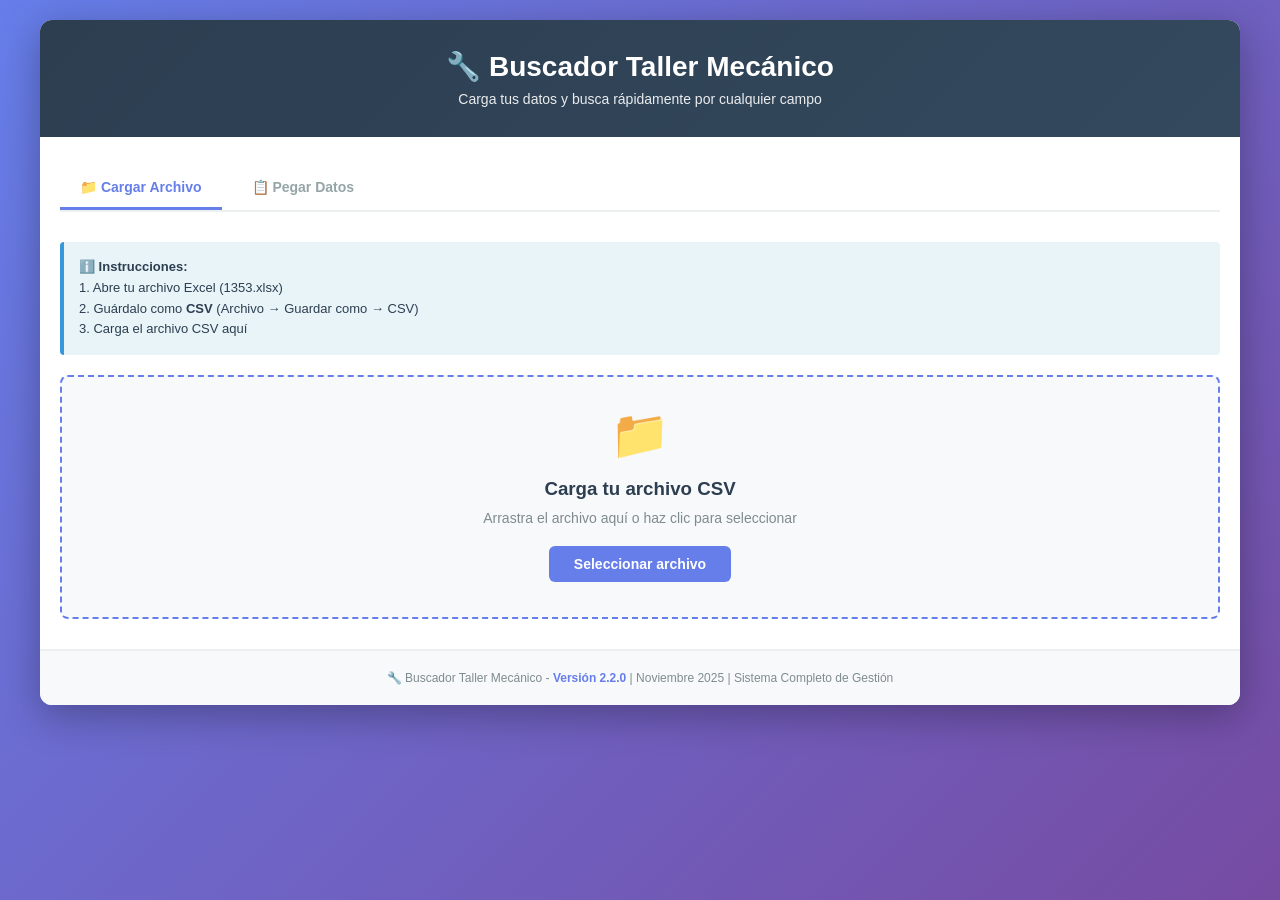
==== commit 756a058a: "Agregar sistema completo de presupuestos y visualización de versión Características principales del " ====
--- a/buscador_simple.html
+++ b/buscador_simple.html
@@ -4,6 +4,11 @@
     <meta charset="UTF-8">
     <meta name="viewport" content="width=device-width, initial-scale=1.0">
     <title>Buscador Taller Mecánico</title>
+
+    <!-- Librerías para exportar PDF -->
+    <script src="https://cdnjs.cloudflare.com/ajax/libs/jspdf/2.5.1/jspdf.umd.min.js"></script>
+    <script src="https://cdnjs.cloudflare.com/ajax/libs/jspdf-autotable/3.5.31/jspdf.plugin.autotable.min.js"></script>
+
     <style>
         * {
             margin: 0;
@@ -42,6 +47,20 @@
         .header p {
             font-size: 14px;
             opacity: 0.9;
+        }
+
+        .version-footer {
+            text-align: center;
+            padding: 20px;
+            background: #f8f9fa;
+            border-top: 2px solid #ecf0f1;
+            color: #7f8c8d;
+            font-size: 12px;
+        }
+
+        .version-footer strong {
+            color: #667eea;
+            font-weight: 600;
         }
 
         .content {
@@ -629,6 +648,633 @@
             color: #3498db;
         }
 
+        /* Estilos para historial de reparaciones */
+        .history-btn {
+            background: #27ae60;
+            color: white;
+            border: none;
+            padding: 6px 12px;
+            border-radius: 4px;
+            cursor: pointer;
+            font-size: 12px;
+            display: inline-flex;
+            align-items: center;
+            gap: 5px;
+            transition: all 0.3s ease;
+        }
+
+        .history-btn:hover {
+            background: #229954;
+            transform: translateY(-1px);
+        }
+
+        .history-badge {
+            background: #e67e22;
+            color: white;
+            border-radius: 10px;
+            padding: 2px 6px;
+            font-size: 10px;
+            font-weight: bold;
+        }
+
+        .repair-form {
+            background: #f8f9fa;
+            padding: 20px;
+            border-radius: 8px;
+            margin-bottom: 20px;
+        }
+
+        .form-grid {
+            display: grid;
+            grid-template-columns: repeat(auto-fit, minmax(200px, 1fr));
+            gap: 15px;
+            margin-bottom: 15px;
+        }
+
+        .form-group {
+            display: flex;
+            flex-direction: column;
+        }
+
+        .form-group label {
+            font-weight: 600;
+            color: #2c3e50;
+            margin-bottom: 5px;
+            font-size: 13px;
+        }
+
+        .form-group input,
+        .form-group select,
+        .form-group textarea {
+            padding: 10px;
+            border: 1px solid #bdc3c7;
+            border-radius: 6px;
+            font-size: 14px;
+            font-family: inherit;
+            transition: all 0.3s ease;
+        }
+
+        .form-group input:focus,
+        .form-group select:focus,
+        .form-group textarea:focus {
+            outline: none;
+            border-color: #667eea;
+            box-shadow: 0 0 0 3px rgba(102, 126, 234, 0.1);
+        }
+
+        .form-group textarea {
+            resize: vertical;
+            min-height: 80px;
+        }
+
+        /* Timeline de reparaciones */
+        .repairs-timeline {
+            margin-top: 20px;
+        }
+
+        .timeline-item {
+            position: relative;
+            padding-left: 40px;
+            padding-bottom: 30px;
+            border-left: 2px solid #ecf0f1;
+            margin-left: 10px;
+        }
+
+        .timeline-item:last-child {
+            border-left: none;
+            padding-bottom: 0;
+        }
+
+        .timeline-dot {
+            position: absolute;
+            left: -11px;
+            top: 0;
+            width: 20px;
+            height: 20px;
+            border-radius: 50%;
+            background: #667eea;
+            border: 3px solid white;
+            box-shadow: 0 0 0 2px #667eea;
+        }
+
+        .timeline-content {
+            background: white;
+            border: 1px solid #ecf0f1;
+            border-radius: 8px;
+            padding: 15px;
+            box-shadow: 0 2px 5px rgba(0, 0, 0, 0.05);
+            transition: all 0.3s ease;
+        }
+
+        .timeline-content:hover {
+            box-shadow: 0 4px 12px rgba(0, 0, 0, 0.1);
+            transform: translateX(5px);
+        }
+
+        .timeline-header {
+            display: flex;
+            justify-content: space-between;
+            align-items: flex-start;
+            margin-bottom: 10px;
+            gap: 10px;
+        }
+
+        .timeline-date {
+            color: #667eea;
+            font-weight: 600;
+            font-size: 14px;
+        }
+
+        .timeline-cost {
+            color: #27ae60;
+            font-weight: bold;
+            font-size: 16px;
+        }
+
+        .timeline-description {
+            color: #2c3e50;
+            margin-bottom: 10px;
+            line-height: 1.6;
+        }
+
+        .timeline-meta {
+            display: flex;
+            gap: 15px;
+            font-size: 12px;
+            color: #7f8c8d;
+            margin-bottom: 10px;
+        }
+
+        .timeline-meta span {
+            display: flex;
+            align-items: center;
+            gap: 5px;
+        }
+
+        .timeline-actions {
+            display: flex;
+            gap: 8px;
+            margin-top: 10px;
+        }
+
+        .btn-edit {
+            background: #3498db;
+            color: white;
+            border: none;
+            padding: 5px 12px;
+            border-radius: 4px;
+            cursor: pointer;
+            font-size: 12px;
+            transition: all 0.3s ease;
+        }
+
+        .btn-edit:hover {
+            background: #2980b9;
+        }
+
+        .btn-delete {
+            background: #e74c3c;
+            color: white;
+            border: none;
+            padding: 5px 12px;
+            border-radius: 4px;
+            cursor: pointer;
+            font-size: 12px;
+            transition: all 0.3s ease;
+        }
+
+        .btn-delete:hover {
+            background: #c0392b;
+        }
+
+        .status-badge {
+            display: inline-block;
+            padding: 4px 10px;
+            border-radius: 12px;
+            font-size: 11px;
+            font-weight: 600;
+        }
+
+        .status-badge.completada {
+            background: #d5f4e6;
+            color: #27ae60;
+        }
+
+        .status-badge.en-proceso {
+            background: #fff3cd;
+            color: #f39c12;
+        }
+
+        .status-badge.pendiente {
+            background: #f8d7da;
+            color: #e74c3c;
+        }
+
+        /* Estadísticas de reparaciones */
+        .repairs-stats {
+            display: grid;
+            grid-template-columns: repeat(auto-fit, minmax(150px, 1fr));
+            gap: 15px;
+            margin-bottom: 20px;
+        }
+
+        .stat-box {
+            background: linear-gradient(135deg, #667eea 0%, #764ba2 100%);
+            color: white;
+            padding: 15px;
+            border-radius: 8px;
+            text-align: center;
+        }
+
+        .stat-box.green {
+            background: linear-gradient(135deg, #27ae60 0%, #229954 100%);
+        }
+
+        .stat-box.orange {
+            background: linear-gradient(135deg, #f39c12 0%, #e67e22 100%);
+        }
+
+        .stat-box h4 {
+            font-size: 11px;
+            opacity: 0.9;
+            margin-bottom: 5px;
+            text-transform: uppercase;
+        }
+
+        .stat-box .value {
+            font-size: 24px;
+            font-weight: bold;
+        }
+
+        .no-repairs {
+            text-align: center;
+            padding: 40px;
+            color: #95a5a6;
+        }
+
+        /* Estilos para presupuestos */
+        .budget-btn {
+            background: #e67e22;
+            color: white;
+            border: none;
+            padding: 6px 12px;
+            border-radius: 4px;
+            cursor: pointer;
+            font-size: 12px;
+            display: inline-flex;
+            align-items: center;
+            gap: 5px;
+            transition: all 0.3s ease;
+        }
+
+        .budget-btn:hover {
+            background: #d35400;
+            transform: translateY(-1px);
+        }
+
+        .budget-badge {
+            background: #8e44ad;
+            color: white;
+            border-radius: 10px;
+            padding: 2px 6px;
+            font-size: 10px;
+            font-weight: bold;
+        }
+
+        .budget-item-row {
+            display: grid;
+            grid-template-columns: 3fr 1fr 1.5fr auto;
+            gap: 10px;
+            align-items: center;
+            margin-bottom: 10px;
+            padding: 10px;
+            background: white;
+            border-radius: 6px;
+            border: 1px solid #ecf0f1;
+        }
+
+        .budget-item-row input {
+            padding: 8px;
+            border: 1px solid #bdc3c7;
+            border-radius: 4px;
+            font-size: 13px;
+        }
+
+        .budget-item-row input:focus {
+            outline: none;
+            border-color: #e67e22;
+            box-shadow: 0 0 0 2px rgba(230, 126, 34, 0.1);
+        }
+
+        .btn-remove-item {
+            background: #e74c3c;
+            color: white;
+            border: none;
+            padding: 8px;
+            border-radius: 4px;
+            cursor: pointer;
+            font-size: 14px;
+            width: 35px;
+            height: 35px;
+            display: flex;
+            align-items: center;
+            justify-content: center;
+            transition: all 0.3s ease;
+        }
+
+        .btn-remove-item:hover {
+            background: #c0392b;
+        }
+
+        .budget-total {
+            background: linear-gradient(135deg, #e67e22 0%, #d35400 100%);
+            color: white;
+            padding: 15px;
+            border-radius: 8px;
+            margin-top: 15px;
+            display: flex;
+            justify-content: space-between;
+            align-items: center;
+        }
+
+        .budget-total .total-label {
+            font-size: 14px;
+            font-weight: 600;
+        }
+
+        .budget-total .total-amount {
+            font-size: 24px;
+            font-weight: bold;
+        }
+
+        .budget-list-item {
+            background: white;
+            border: 1px solid #ecf0f1;
+            border-radius: 8px;
+            padding: 15px;
+            margin-bottom: 15px;
+            box-shadow: 0 2px 5px rgba(0, 0, 0, 0.05);
+            transition: all 0.3s ease;
+        }
+
+        .budget-list-item:hover {
+            box-shadow: 0 4px 12px rgba(0, 0, 0, 0.1);
+            transform: translateY(-2px);
+        }
+
+        .budget-header {
+            display: flex;
+            justify-content: space-between;
+            align-items: flex-start;
+            margin-bottom: 10px;
+            gap: 10px;
+        }
+
+        .budget-status {
+            display: inline-block;
+            padding: 4px 12px;
+            border-radius: 12px;
+            font-size: 11px;
+            font-weight: 600;
+        }
+
+        .budget-status.pendiente {
+            background: #fff3cd;
+            color: #f39c12;
+        }
+
+        .budget-status.aceptado {
+            background: #d5f4e6;
+            color: #27ae60;
+        }
+
+        .budget-status.rechazado {
+            background: #f8d7da;
+            color: #e74c3c;
+        }
+
+        .budget-items-list {
+            background: #f8f9fa;
+            padding: 10px;
+            border-radius: 6px;
+            margin: 10px 0;
+        }
+
+        .budget-items-list table {
+            width: 100%;
+            font-size: 12px;
+        }
+
+        .budget-items-list th {
+            text-align: left;
+            padding: 5px;
+            color: #7f8c8d;
+            font-weight: 600;
+        }
+
+        .budget-items-list td {
+            padding: 5px;
+            border-bottom: 1px solid #ecf0f1;
+        }
+
+        .btn-convert {
+            background: #27ae60;
+            color: white;
+            border: none;
+            padding: 6px 14px;
+            border-radius: 4px;
+            cursor: pointer;
+            font-size: 12px;
+            font-weight: 600;
+            transition: all 0.3s ease;
+        }
+
+        .btn-convert:hover {
+            background: #229954;
+        }
+
+        .no-budgets {
+            text-align: center;
+            padding: 40px;
+            color: #95a5a6;
+        }
+
+        /* Estilos para búsqueda avanzada */
+        .advanced-search-toggle {
+            background: #9b59b6;
+            color: white;
+            border: none;
+            padding: 8px 16px;
+            border-radius: 4px;
+            cursor: pointer;
+            font-size: 13px;
+            font-weight: 600;
+            transition: all 0.3s ease;
+            display: inline-flex;
+            align-items: center;
+            gap: 5px;
+        }
+
+        .advanced-search-toggle:hover {
+            background: #8e44ad;
+            transform: translateY(-1px);
+        }
+
+        .advanced-search-panel {
+            display: none;
+            background: #f8f9fa;
+            border: 2px solid #9b59b6;
+            border-radius: 8px;
+            padding: 20px;
+            margin-top: 15px;
+            margin-bottom: 20px;
+        }
+
+        .advanced-search-panel.active {
+            display: block;
+            animation: slideDown 0.3s ease;
+        }
+
+        @keyframes slideDown {
+            from {
+                opacity: 0;
+                transform: translateY(-10px);
+            }
+            to {
+                opacity: 1;
+                transform: translateY(0);
+            }
+        }
+
+        .filter-row {
+            display: grid;
+            grid-template-columns: 2fr 1.5fr 2fr auto;
+            gap: 10px;
+            align-items: center;
+            margin-bottom: 10px;
+            padding: 15px;
+            background: white;
+            border-radius: 6px;
+            border: 1px solid #ecf0f1;
+        }
+
+        .filter-row select,
+        .filter-row input {
+            padding: 8px;
+            border: 1px solid #bdc3c7;
+            border-radius: 4px;
+            font-size: 13px;
+        }
+
+        .filter-row select:focus,
+        .filter-row input:focus {
+            outline: none;
+            border-color: #9b59b6;
+            box-shadow: 0 0 0 2px rgba(155, 89, 182, 0.1);
+        }
+
+        .btn-remove-filter {
+            background: #e74c3c;
+            color: white;
+            border: none;
+            padding: 8px;
+            border-radius: 4px;
+            cursor: pointer;
+            font-size: 16px;
+            width: 35px;
+            height: 35px;
+            display: flex;
+            align-items: center;
+            justify-content: center;
+            transition: all 0.3s ease;
+        }
+
+        .btn-remove-filter:hover {
+            background: #c0392b;
+        }
+
+        .filter-logic {
+            display: flex;
+            gap: 10px;
+            align-items: center;
+            margin: 15px 0;
+            padding: 10px;
+            background: #fff;
+            border-radius: 6px;
+        }
+
+        .filter-logic label {
+            font-weight: 600;
+            color: #2c3e50;
+            font-size: 13px;
+        }
+
+        .filter-logic input[type="radio"] {
+            margin: 0 5px;
+            cursor: pointer;
+        }
+
+        .btn-add-filter {
+            background: #3498db;
+            color: white;
+            border: none;
+            padding: 10px 16px;
+            border-radius: 4px;
+            cursor: pointer;
+            font-size: 13px;
+            font-weight: 600;
+            transition: all 0.3s ease;
+            display: inline-flex;
+            align-items: center;
+            gap: 5px;
+        }
+
+        .btn-add-filter:hover {
+            background: #2980b9;
+        }
+
+        .advanced-search-actions {
+            display: flex;
+            gap: 10px;
+            margin-top: 15px;
+            flex-wrap: wrap;
+        }
+
+        /* Estilos para botones de exportación */
+        .export-btn {
+            background: #16a085;
+            color: white;
+            border: none;
+            padding: 6px 12px;
+            border-radius: 4px;
+            cursor: pointer;
+            font-size: 12px;
+            display: inline-flex;
+            align-items: center;
+            gap: 5px;
+            transition: all 0.3s ease;
+        }
+
+        .export-btn:hover {
+            background: #138d75;
+            transform: translateY(-1px);
+        }
+
+        .export-btn.excel {
+            background: #27ae60;
+        }
+
+        .export-btn.excel:hover {
+            background: #229954;
+        }
+
+        .export-buttons {
+            display: flex;
+            gap: 8px;
+            margin-top: 10px;
+            flex-wrap: wrap;
+        }
+
         @media (max-width: 768px) {
             .header h1 {
                 font-size: 20px;
@@ -684,6 +1330,19 @@
 
             .photo-item img {
                 height: 120px;
+            }
+
+            .filter-row {
+                grid-template-columns: 1fr;
+                gap: 8px;
+            }
+
+            .advanced-search-actions {
+                flex-direction: column;
+            }
+
+            .advanced-search-actions button {
+                width: 100%;
             }
         }
     </style>
@@ -757,6 +1416,42 @@
                 <div class="search-buttons">
                     <button class="btn-search" onclick="buscar();">🔍 Buscar</button>
                     <button class="btn-search btn-clear" onclick="limpiar();">✕ Limpiar</button>
+                    <button class="advanced-search-toggle" onclick="toggleAdvancedSearch();">
+                        🔬 Búsqueda Avanzada
+                    </button>
+                </div>
+            </div>
+
+            <!-- Panel de búsqueda avanzada -->
+            <div class="advanced-search-panel" id="advancedSearchPanel">
+                <h3 style="color: #2c3e50; margin-bottom: 15px;">🔬 Búsqueda Avanzada con Múltiples Filtros</h3>
+
+                <div id="filtersContainer">
+                    <!-- Los filtros se agregarán aquí dinámicamente -->
+                </div>
+
+                <div class="filter-logic">
+                    <label>Combinar filtros con:</label>
+                    <label>
+                        <input type="radio" name="filterLogic" value="AND" checked>
+                        Y (AND) - Cumple todos los filtros
+                    </label>
+                    <label>
+                        <input type="radio" name="filterLogic" value="OR">
+                        O (OR) - Cumple al menos uno
+                    </label>
+                </div>
+
+                <div class="advanced-search-actions">
+                    <button class="btn-add-filter" onclick="agregarFiltro();">
+                        ➕ Agregar Filtro
+                    </button>
+                    <button class="btn-search" onclick="buscarAvanzado();">
+                        🔍 Buscar con Filtros
+                    </button>
+                    <button class="btn-search btn-clear" onclick="limpiarFiltros();">
+                        🗑️ Limpiar Filtros
+                    </button>
                 </div>
             </div>
 
@@ -775,7 +1470,14 @@
             <!-- Sección de resultados (oculta hasta buscar) -->
             <div class="results-section" id="resultsSection">
                 <div class="results-header">
-                    <h2 style="color: #2c3e50;">Resultados</h2>
+                    <div>
+                        <h2 style="color: #2c3e50;">Resultados</h2>
+                        <div class="export-buttons">
+                            <button class="export-btn excel" onclick="exportarAExcel()">
+                                📊 Exportar a Excel
+                            </button>
+                        </div>
+                    </div>
                     <div class="results-info">
                         <strong id="showingCount">0</strong> de <strong id="totalCount">0</strong> registros
                     </div>
@@ -794,6 +1496,11 @@
                     <p>No se encontraron registros con ese criterio de búsqueda.</p>
                 </div>
             </div>
+        </div>
+
+        <!-- Footer con versión -->
+        <div class="version-footer">
+            🔧 Buscador Taller Mecánico - <strong>Versión 2.2.0</strong> | Noviembre 2025 | Sistema Completo de Gestión
         </div>
     </div>
 
@@ -837,7 +1544,155 @@
         <img id="viewerImage" src="" alt="Imagen completa">
     </div>
 
+    <!-- Modal para historial de reparaciones -->
+    <div class="modal" id="historyModal">
+        <div class="modal-content">
+            <div class="modal-header">
+                <h2>🔧 Historial de Reparaciones</h2>
+                <button class="close-btn" onclick="cerrarModalHistorial()">×</button>
+            </div>
+
+            <div id="historyVehicleInfo" style="background: #f8f9fa; padding: 15px; border-radius: 6px; margin-bottom: 20px;">
+                <!-- Información del vehículo se llenará dinámicamente -->
+            </div>
+
+            <!-- Estadísticas -->
+            <div class="repairs-stats" id="repairsStats">
+                <div class="stat-box green">
+                    <h4>Total Gastado</h4>
+                    <div class="value" id="totalGastado">$0</div>
+                </div>
+                <div class="stat-box orange">
+                    <h4>Reparaciones</h4>
+                    <div class="value" id="totalReparaciones">0</div>
+                </div>
+                <div class="stat-box">
+                    <h4>Última Visita</h4>
+                    <div class="value" id="ultimaVisita" style="font-size: 14px;">-</div>
+                </div>
+            </div>
+
+            <!-- Formulario para nueva reparación -->
+            <div class="repair-form">
+                <h3 style="color: #2c3e50; margin-bottom: 15px;">➕ Nueva Reparación</h3>
+                <form id="repairForm" onsubmit="return false;">
+                    <div class="form-grid">
+                        <div class="form-group">
+                            <label for="repairDate">Fecha *</label>
+                            <input type="date" id="repairDate" required>
+                        </div>
+                        <div class="form-group">
+                            <label for="repairCost">Costo ($) *</label>
+                            <input type="number" id="repairCost" step="0.01" min="0" placeholder="0.00" required>
+                        </div>
+                        <div class="form-group">
+                            <label for="repairMechanic">Mecánico</label>
+                            <input type="text" id="repairMechanic" placeholder="Nombre del mecánico">
+                        </div>
+                        <div class="form-group">
+                            <label for="repairStatus">Estado *</label>
+                            <select id="repairStatus" required>
+                                <option value="completada">Completada</option>
+                                <option value="en-proceso">En Proceso</option>
+                                <option value="pendiente">Pendiente</option>
+                            </select>
+                        </div>
+                    </div>
+                    <div class="form-group">
+                        <label for="repairDescription">Descripción *</label>
+                        <textarea id="repairDescription" placeholder="Describe la reparación realizada..." required></textarea>
+                    </div>
+                    <input type="hidden" id="repairEditId">
+                    <button type="button" class="btn" onclick="guardarReparacion()">
+                        ✓ <span id="btnRepairText">Guardar Reparación</span>
+                    </button>
+                    <button type="button" class="btn" onclick="cancelarEdicion()" id="btnCancelEdit" style="display: none; background: #95a5a6;">
+                        ✕ Cancelar
+                    </button>
+                </form>
+            </div>
+
+            <!-- Timeline de reparaciones -->
+            <div id="repairsContainer">
+                <!-- Las reparaciones se mostrarán aquí -->
+            </div>
+        </div>
+    </div>
+
+    <!-- Modal para presupuestos -->
+    <div class="modal" id="budgetModal">
+        <div class="modal-content">
+            <div class="modal-header">
+                <h2>💰 Presupuestos del Vehículo</h2>
+                <button class="close-btn" onclick="cerrarModalPresupuestos()">×</button>
+            </div>
+
+            <div id="budgetVehicleInfo" style="background: #f8f9fa; padding: 15px; border-radius: 6px; margin-bottom: 20px;">
+                <!-- Información del vehículo se llenará dinámicamente -->
+            </div>
+
+            <!-- Formulario para nuevo presupuesto -->
+            <div class="repair-form">
+                <h3 style="color: #2c3e50; margin-bottom: 15px;">➕ Nuevo Presupuesto</h3>
+                <form id="budgetForm" onsubmit="return false;">
+                    <div class="form-grid">
+                        <div class="form-group">
+                            <label for="budgetDate">Fecha *</label>
+                            <input type="date" id="budgetDate" required>
+                        </div>
+                        <div class="form-group">
+                            <label for="budgetStatus">Estado *</label>
+                            <select id="budgetStatus" required>
+                                <option value="pendiente">Pendiente</option>
+                                <option value="aceptado">Aceptado</option>
+                                <option value="rechazado">Rechazado</option>
+                            </select>
+                        </div>
+                    </div>
+                    <div class="form-group">
+                        <label for="budgetNotes">Notas</label>
+                        <textarea id="budgetNotes" placeholder="Notas adicionales del presupuesto..." rows="2"></textarea>
+                    </div>
+
+                    <!-- Sección de ítems del presupuesto -->
+                    <div style="margin-top: 20px;">
+                        <label style="font-weight: 600; color: #2c3e50; margin-bottom: 10px; display: block;">Ítems del Presupuesto *</label>
+                        <div id="budgetItemsContainer">
+                            <!-- Los ítems se agregarán aquí dinámicamente -->
+                        </div>
+                        <button type="button" class="btn-add-filter" onclick="agregarItemPresupuesto()" style="margin-top: 10px;">
+                            ➕ Agregar Ítem
+                        </button>
+                    </div>
+
+                    <!-- Total calculado -->
+                    <div class="budget-total">
+                        <span class="total-label">TOTAL DEL PRESUPUESTO:</span>
+                        <span class="total-amount" id="budgetTotalAmount">$0.00</span>
+                    </div>
+
+                    <input type="hidden" id="budgetEditId">
+                    <button type="button" class="btn" onclick="guardarPresupuesto()">
+                        ✓ <span id="btnBudgetText">Guardar Presupuesto</span>
+                    </button>
+                    <button type="button" class="btn" onclick="cancelarEdicionPresupuesto()" id="btnCancelEditBudget" style="display: none; background: #95a5a6;">
+                        ✕ Cancelar
+                    </button>
+                </form>
+            </div>
+
+            <!-- Lista de presupuestos -->
+            <div id="budgetsContainer" style="margin-top: 30px;">
+                <!-- Los presupuestos se mostrarán aquí -->
+            </div>
+        </div>
+    </div>
+
     <script>
+        // VERSIÓN DEL SISTEMA (actualizar aquí en cada release)
+        const VERSION_SISTEMA = '2.2.0';
+        const FECHA_VERSION = 'Noviembre 2025';
+
         let datosOriginal = [];
         let columnas = [];
         let codificacionActual = 'UTF-8';
@@ -855,7 +1710,7 @@
         // Inicializar IndexedDB
         function inicializarDB() {
             return new Promise((resolve, reject) => {
-                const request = indexedDB.open('TallerMecanicoDB', 1);
+                const request = indexedDB.open('TallerMecanicoDB', 3);
 
                 request.onerror = () => reject('Error al abrir la base de datos');
 
@@ -866,9 +1721,26 @@
 
                 request.onupgradeneeded = (event) => {
                     db = event.target.result;
+
+                    // Object store para fotos
                     if (!db.objectStoreNames.contains('fotos')) {
                         const objectStore = db.createObjectStore('fotos', { keyPath: 'id', autoIncrement: true });
                         objectStore.createIndex('vehiculoId', 'vehiculoId', { unique: false });
+                    }
+
+                    // Object store para reparaciones
+                    if (!db.objectStoreNames.contains('reparaciones')) {
+                        const reparacionesStore = db.createObjectStore('reparaciones', { keyPath: 'id', autoIncrement: true });
+                        reparacionesStore.createIndex('vehiculoId', 'vehiculoId', { unique: false });
+                        reparacionesStore.createIndex('fecha', 'fecha', { unique: false });
+                    }
+
+                    // Object store para presupuestos
+                    if (!db.objectStoreNames.contains('presupuestos')) {
+                        const presupuestosStore = db.createObjectStore('presupuestos', { keyPath: 'id', autoIncrement: true });
+                        presupuestosStore.createIndex('vehiculoId', 'vehiculoId', { unique: false });
+                        presupuestosStore.createIndex('fecha', 'fecha', { unique: false });
+                        presupuestosStore.createIndex('estado', 'estado', { unique: false });
                     }
                 };
             });
@@ -1143,25 +2015,1291 @@
             mostrarImagenEnVisor();
         }
 
-        // Cerrar modales con ESC
-        document.addEventListener('keydown', (e) => {
-            if (e.key === 'Escape') {
-                cerrarModalFotos();
-                cerrarVisorImagen();
-            }
-            if (e.key === 'ArrowLeft' && document.getElementById('imageViewer').classList.contains('active')) {
-                navegarImagen(-1);
-            }
-            if (e.key === 'ArrowRight' && document.getElementById('imageViewer').classList.contains('active')) {
-                navegarImagen(1);
-            }
-        });
-
         // Inicializar DB al cargar la página
         inicializarDB().catch(error => {
             console.error('Error al inicializar la base de datos:', error);
             mostrarError('Error al inicializar el sistema de fotos');
         });
+
+        // ============================================
+        // SISTEMA DE REPARACIONES
+        // ============================================
+
+        // Guardar reparación en IndexedDB
+        function guardarReparacionEnDB(reparacion) {
+            return new Promise((resolve, reject) => {
+                const transaction = db.transaction(['reparaciones'], 'readwrite');
+                const objectStore = transaction.objectStore('reparaciones');
+
+                const request = objectStore.add(reparacion);
+
+                request.onsuccess = () => resolve(request.result);
+                request.onerror = () => reject('Error al guardar reparación');
+            });
+        }
+
+        // Actualizar reparación existente
+        function actualizarReparacionEnDB(reparacion) {
+            return new Promise((resolve, reject) => {
+                const transaction = db.transaction(['reparaciones'], 'readwrite');
+                const objectStore = transaction.objectStore('reparaciones');
+
+                const request = objectStore.put(reparacion);
+
+                request.onsuccess = () => resolve(request.result);
+                request.onerror = () => reject('Error al actualizar reparación');
+            });
+        }
+
+        // Obtener todas las reparaciones de un vehículo
+        function obtenerReparacionesVehiculo(vehiculoId) {
+            return new Promise((resolve, reject) => {
+                const transaction = db.transaction(['reparaciones'], 'readonly');
+                const objectStore = transaction.objectStore('reparaciones');
+                const index = objectStore.index('vehiculoId');
+                const request = index.getAll(vehiculoId);
+
+                request.onsuccess = () => {
+                    // Ordenar por fecha descendente
+                    const reparaciones = request.result.sort((a, b) => {
+                        return new Date(b.fecha) - new Date(a.fecha);
+                    });
+                    resolve(reparaciones);
+                };
+                request.onerror = () => reject('Error al obtener reparaciones');
+            });
+        }
+
+        // Eliminar una reparación
+        function eliminarReparacionDeDB(reparacionId) {
+            return new Promise((resolve, reject) => {
+                const transaction = db.transaction(['reparaciones'], 'readwrite');
+                const objectStore = transaction.objectStore('reparaciones');
+                const request = objectStore.delete(reparacionId);
+
+                request.onsuccess = () => resolve();
+                request.onerror = () => reject('Error al eliminar reparación');
+            });
+        }
+
+        // Contar reparaciones de un vehículo
+        async function contarReparacionesVehiculo(vehiculoId) {
+            try {
+                const reparaciones = await obtenerReparacionesVehiculo(vehiculoId);
+                return reparaciones.length;
+            } catch (error) {
+                return 0;
+            }
+        }
+
+        // ============================================
+        // FUNCIONES DE INTERFAZ PARA HISTORIAL
+        // ============================================
+
+        // Abrir modal de historial
+        async function abrirModalHistorial(registro) {
+            registroActual = registro;
+            const vehiculoId = generarVehiculoId(registro);
+
+            // Mostrar información del vehículo
+            const vehicleInfo = document.getElementById('historyVehicleInfo');
+            vehicleInfo.innerHTML = `
+                <div style="display: grid; grid-template-columns: repeat(auto-fit, minmax(200px, 1fr)); gap: 10px;">
+                    ${columnas.slice(0, 4).map(col => `
+                        <div>
+                            <strong style="color: #667eea;">${col}:</strong>
+                            <div style="color: #2c3e50; margin-top: 5px;">${registro[col] || '-'}</div>
+                        </div>
+                    `).join('')}
+                </div>
+            `;
+
+            // Establecer fecha de hoy por defecto
+            document.getElementById('repairDate').valueAsDate = new Date();
+
+            // Cargar reparaciones existentes
+            await cargarReparacionesDelVehiculo(vehiculoId);
+
+            // Mostrar modal
+            document.getElementById('historyModal').classList.add('active');
+        }
+
+        // Cerrar modal de historial
+        function cerrarModalHistorial() {
+            document.getElementById('historyModal').classList.remove('active');
+            registroActual = null;
+            limpiarFormularioReparacion();
+        }
+
+        // Cargar y mostrar reparaciones del vehículo
+        async function cargarReparacionesDelVehiculo(vehiculoId) {
+            try {
+                const reparaciones = await obtenerReparacionesVehiculo(vehiculoId);
+                mostrarReparacionesEnTimeline(reparaciones);
+                actualizarEstadisticasReparaciones(reparaciones);
+            } catch (error) {
+                console.error('Error al cargar reparaciones:', error);
+                mostrarError('Error al cargar el historial de reparaciones');
+            }
+        }
+
+        // Actualizar estadísticas
+        function actualizarEstadisticasReparaciones(reparaciones) {
+            const totalGastado = reparaciones.reduce((sum, rep) => sum + parseFloat(rep.costo || 0), 0);
+            const totalReparaciones = reparaciones.length;
+            const ultimaVisita = reparaciones.length > 0
+                ? formatearFecha(reparaciones[0].fecha)
+                : '-';
+
+            document.getElementById('totalGastado').textContent = `$${totalGastado.toFixed(2)}`;
+            document.getElementById('totalReparaciones').textContent = totalReparaciones;
+            document.getElementById('ultimaVisita').textContent = ultimaVisita;
+        }
+
+        // Mostrar reparaciones en timeline
+        function mostrarReparacionesEnTimeline(reparaciones) {
+            const container = document.getElementById('repairsContainer');
+
+            if (reparaciones.length === 0) {
+                container.innerHTML = `
+                    <div class="no-repairs">
+                        <div style="font-size: 48px; margin-bottom: 10px;">🔧</div>
+                        <h3>Sin reparaciones</h3>
+                        <p>Aún no hay reparaciones registradas para este vehículo.</p>
+                    </div>
+                `;
+                return;
+            }
+
+            container.innerHTML = `
+                <h3 style="color: #2c3e50; margin-bottom: 20px;">📋 Historial (${reparaciones.length})</h3>
+                <div class="repairs-timeline">
+                    ${reparaciones.map(rep => `
+                        <div class="timeline-item">
+                            <div class="timeline-dot"></div>
+                            <div class="timeline-content">
+                                <div class="timeline-header">
+                                    <div>
+                                        <div class="timeline-date">${formatearFecha(rep.fecha)}</div>
+                                        <span class="status-badge ${rep.estado}">${obtenerTextoEstado(rep.estado)}</span>
+                                    </div>
+                                    <div class="timeline-cost">$${parseFloat(rep.costo).toFixed(2)}</div>
+                                </div>
+                                <div class="timeline-description">${rep.descripcion}</div>
+                                ${rep.mecanico ? `
+                                    <div class="timeline-meta">
+                                        <span>👨‍🔧 ${rep.mecanico}</span>
+                                    </div>
+                                ` : ''}
+                                <div class="timeline-actions">
+                                    <button class="btn-edit" onclick="editarReparacion(${rep.id})">✏️ Editar</button>
+                                    <button class="btn-delete" onclick="eliminarReparacion(${rep.id})">🗑️ Eliminar</button>
+                                </div>
+                            </div>
+                        </div>
+                    `).join('')}
+                </div>
+            `;
+        }
+
+        // Guardar o actualizar reparación
+        async function guardarReparacion() {
+            const fecha = document.getElementById('repairDate').value;
+            const costo = document.getElementById('repairCost').value;
+            const descripcion = document.getElementById('repairDescription').value;
+            const mecanico = document.getElementById('repairMechanic').value;
+            const estado = document.getElementById('repairStatus').value;
+            const editId = document.getElementById('repairEditId').value;
+
+            if (!fecha || !costo || !descripcion || !estado) {
+                mostrarError('Por favor completa todos los campos obligatorios');
+                return;
+            }
+
+            const vehiculoId = generarVehiculoId(registroActual);
+
+            const reparacion = {
+                vehiculoId: vehiculoId,
+                fecha: fecha,
+                costo: parseFloat(costo),
+                descripcion: descripcion,
+                mecanico: mecanico,
+                estado: estado
+            };
+
+            try {
+                if (editId) {
+                    // Actualizar reparación existente
+                    reparacion.id = parseInt(editId);
+                    await actualizarReparacionEnDB(reparacion);
+                    mostrarExito('Reparación actualizada correctamente');
+                } else {
+                    // Guardar nueva reparación
+                    await guardarReparacionEnDB(reparacion);
+                    mostrarExito('Reparación agregada correctamente');
+                }
+
+                // Recargar timeline
+                await cargarReparacionesDelVehiculo(vehiculoId);
+
+                // Limpiar formulario
+                limpiarFormularioReparacion();
+
+                // Actualizar tabla principal
+                const resultados = datosOriginal.filter(row => {
+                    const columnaSeleccionada = document.getElementById('columnSelect').value;
+                    const textoBusqueda = document.getElementById('searchInput').value.toLowerCase();
+                    if (!columnaSeleccionada || !textoBusqueda) return true;
+                    const valorCelda = String(row[columnaSeleccionada] || '').toLowerCase();
+                    return valorCelda.includes(textoBusqueda);
+                });
+                mostrarResultados(resultados);
+            } catch (error) {
+                console.error('Error al guardar reparación:', error);
+                mostrarError('Error al guardar la reparación');
+            }
+        }
+
+        // Editar reparación
+        async function editarReparacion(reparacionId) {
+            try {
+                const vehiculoId = generarVehiculoId(registroActual);
+                const reparaciones = await obtenerReparacionesVehiculo(vehiculoId);
+                const reparacion = reparaciones.find(r => r.id === reparacionId);
+
+                if (reparacion) {
+                    document.getElementById('repairDate').value = reparacion.fecha;
+                    document.getElementById('repairCost').value = reparacion.costo;
+                    document.getElementById('repairDescription').value = reparacion.descripcion;
+                    document.getElementById('repairMechanic').value = reparacion.mecanico || '';
+                    document.getElementById('repairStatus').value = reparacion.estado;
+                    document.getElementById('repairEditId').value = reparacion.id;
+                    document.getElementById('btnRepairText').textContent = 'Actualizar Reparación';
+                    document.getElementById('btnCancelEdit').style.display = 'inline-block';
+
+                    // Scroll al formulario
+                    document.querySelector('.repair-form').scrollIntoView({ behavior: 'smooth' });
+                }
+            } catch (error) {
+                console.error('Error al cargar reparación:', error);
+                mostrarError('Error al cargar la reparación');
+            }
+        }
+
+        // Cancelar edición
+        function cancelarEdicion() {
+            limpiarFormularioReparacion();
+        }
+
+        // Limpiar formulario de reparación
+        function limpiarFormularioReparacion() {
+            document.getElementById('repairForm').reset();
+            document.getElementById('repairDate').valueAsDate = new Date();
+            document.getElementById('repairEditId').value = '';
+            document.getElementById('btnRepairText').textContent = 'Guardar Reparación';
+            document.getElementById('btnCancelEdit').style.display = 'none';
+        }
+
+        // Eliminar reparación
+        async function eliminarReparacion(reparacionId) {
+            if (!confirm('¿Estás seguro de eliminar esta reparación?')) return;
+
+            try {
+                await eliminarReparacionDeDB(reparacionId);
+                const vehiculoId = generarVehiculoId(registroActual);
+                await cargarReparacionesDelVehiculo(vehiculoId);
+                mostrarExito('Reparación eliminada correctamente');
+
+                // Actualizar tabla principal
+                const resultados = datosOriginal.filter(row => {
+                    const columnaSeleccionada = document.getElementById('columnSelect').value;
+                    const textoBusqueda = document.getElementById('searchInput').value.toLowerCase();
+                    if (!columnaSeleccionada || !textoBusqueda) return true;
+                    const valorCelda = String(row[columnaSeleccionada] || '').toLowerCase();
+                    return valorCelda.includes(textoBusqueda);
+                });
+                mostrarResultados(resultados);
+            } catch (error) {
+                console.error('Error al eliminar reparación:', error);
+                mostrarError('Error al eliminar la reparación');
+            }
+        }
+
+        // ============================================
+        // FUNCIONES AUXILIARES
+        // ============================================
+
+        // Formatear fecha
+        function formatearFecha(fechaStr) {
+            const fecha = new Date(fechaStr + 'T00:00:00');
+            const opciones = { year: 'numeric', month: 'long', day: 'numeric' };
+            return fecha.toLocaleDateString('es-ES', opciones);
+        }
+
+        // Obtener texto del estado
+        function obtenerTextoEstado(estado) {
+            const textos = {
+                'completada': 'Completada',
+                'en-proceso': 'En Proceso',
+                'pendiente': 'Pendiente'
+            };
+            return textos[estado] || estado;
+        }
+
+        // ============================================
+        // SISTEMA DE PRESUPUESTOS
+        // ============================================
+
+        let itemsPresupuesto = [];
+        let contadorItems = 0;
+
+        // Guardar presupuesto en IndexedDB
+        function guardarPresupuestoEnDB(presupuesto) {
+            return new Promise((resolve, reject) => {
+                const transaction = db.transaction(['presupuestos'], 'readwrite');
+                const objectStore = transaction.objectStore('presupuestos');
+
+                const request = objectStore.add(presupuesto);
+
+                request.onsuccess = () => resolve(request.result);
+                request.onerror = () => reject('Error al guardar presupuesto');
+            });
+        }
+
+        // Actualizar presupuesto existente
+        function actualizarPresupuestoEnDB(presupuesto) {
+            return new Promise((resolve, reject) => {
+                const transaction = db.transaction(['presupuestos'], 'readwrite');
+                const objectStore = transaction.objectStore('presupuestos');
+
+                const request = objectStore.put(presupuesto);
+
+                request.onsuccess = () => resolve(request.result);
+                request.onerror = () => reject('Error al actualizar presupuesto');
+            });
+        }
+
+        // Obtener todos los presupuestos de un vehículo
+        function obtenerPresupuestosVehiculo(vehiculoId) {
+            return new Promise((resolve, reject) => {
+                const transaction = db.transaction(['presupuestos'], 'readonly');
+                const objectStore = transaction.objectStore('presupuestos');
+                const index = objectStore.index('vehiculoId');
+                const request = index.getAll(vehiculoId);
+
+                request.onsuccess = () => {
+                    // Ordenar por fecha descendente
+                    const presupuestos = request.result.sort((a, b) => {
+                        return new Date(b.fecha) - new Date(a.fecha);
+                    });
+                    resolve(presupuestos);
+                };
+                request.onerror = () => reject('Error al obtener presupuestos');
+            });
+        }
+
+        // Eliminar un presupuesto
+        function eliminarPresupuestoDeDB(presupuestoId) {
+            return new Promise((resolve, reject) => {
+                const transaction = db.transaction(['presupuestos'], 'readwrite');
+                const objectStore = transaction.objectStore('presupuestos');
+                const request = objectStore.delete(presupuestoId);
+
+                request.onsuccess = () => resolve();
+                request.onerror = () => reject('Error al eliminar presupuesto');
+            });
+        }
+
+        // Contar presupuestos de un vehículo
+        async function contarPresupuestosVehiculo(vehiculoId) {
+            try {
+                const presupuestos = await obtenerPresupuestosVehiculo(vehiculoId);
+                return presupuestos.length;
+            } catch (error) {
+                return 0;
+            }
+        }
+
+        // Abrir modal de presupuestos
+        async function abrirModalPresupuestos(registro) {
+            registroActual = registro;
+            const vehiculoId = generarVehiculoId(registro);
+
+            // Mostrar información del vehículo
+            const vehicleInfo = document.getElementById('budgetVehicleInfo');
+            vehicleInfo.innerHTML = `
+                <div style="display: grid; grid-template-columns: repeat(auto-fit, minmax(200px, 1fr)); gap: 10px;">
+                    ${columnas.slice(0, 4).map(col => `
+                        <div>
+                            <strong style="color: #e67e22;">${col}:</strong>
+                            <div style="color: #2c3e50; margin-top: 5px;">${registro[col] || '-'}</div>
+                        </div>
+                    `).join('')}
+                </div>
+            `;
+
+            // Establecer fecha de hoy por defecto
+            document.getElementById('budgetDate').valueAsDate = new Date();
+
+            // Limpiar ítems y agregar uno por defecto
+            itemsPresupuesto = [];
+            contadorItems = 0;
+            document.getElementById('budgetItemsContainer').innerHTML = '';
+            agregarItemPresupuesto();
+
+            // Cargar presupuestos existentes
+            await cargarPresupuestosDelVehiculo(vehiculoId);
+
+            // Mostrar modal
+            document.getElementById('budgetModal').classList.add('active');
+        }
+
+        // Cerrar modal de presupuestos
+        function cerrarModalPresupuestos() {
+            document.getElementById('budgetModal').classList.remove('active');
+            registroActual = null;
+            limpiarFormularioPresupuesto();
+        }
+
+        // Agregar ítem al presupuesto
+        function agregarItemPresupuesto() {
+            const itemId = contadorItems++;
+            const container = document.getElementById('budgetItemsContainer');
+
+            const itemRow = document.createElement('div');
+            itemRow.className = 'budget-item-row';
+            itemRow.id = `budget-item-${itemId}`;
+            itemRow.innerHTML = `
+                <input type="text" class="item-descripcion" data-item-id="${itemId}" placeholder="Descripción del ítem" required>
+                <input type="number" class="item-cantidad" data-item-id="${itemId}" value="1" min="1" step="1" placeholder="Cant." required onchange="calcularTotalPresupuesto()">
+                <input type="number" class="item-precio" data-item-id="${itemId}" value="0" min="0" step="0.01" placeholder="Precio unitario" required onchange="calcularTotalPresupuesto()">
+                <button class="btn-remove-item" onclick="eliminarItemPresupuesto(${itemId})" title="Eliminar ítem">×</button>
+            `;
+
+            container.appendChild(itemRow);
+            itemsPresupuesto.push(itemId);
+            calcularTotalPresupuesto();
+        }
+
+        // Eliminar ítem del presupuesto
+        function eliminarItemPresupuesto(itemId) {
+            const itemRow = document.getElementById(`budget-item-${itemId}`);
+            if (itemRow) {
+                itemRow.remove();
+                itemsPresupuesto = itemsPresupuesto.filter(id => id !== itemId);
+                calcularTotalPresupuesto();
+            }
+        }
+
+        // Calcular total del presupuesto
+        function calcularTotalPresupuesto() {
+            let total = 0;
+            itemsPresupuesto.forEach(itemId => {
+                const cantidad = parseFloat(document.querySelector(`.item-cantidad[data-item-id="${itemId}"]`)?.value) || 0;
+                const precio = parseFloat(document.querySelector(`.item-precio[data-item-id="${itemId}"]`)?.value) || 0;
+                total += cantidad * precio;
+            });
+
+            document.getElementById('budgetTotalAmount').textContent = `$${total.toFixed(2)}`;
+            return total;
+        }
+
+        // Guardar presupuesto
+        async function guardarPresupuesto() {
+            const fecha = document.getElementById('budgetDate').value;
+            const estado = document.getElementById('budgetStatus').value;
+            const notas = document.getElementById('budgetNotes').value;
+            const editId = document.getElementById('budgetEditId').value;
+
+            if (!fecha || !estado) {
+                mostrarError('Por favor completa todos los campos obligatorios');
+                return;
+            }
+
+            // Recopilar ítems
+            const items = [];
+            for (const itemId of itemsPresupuesto) {
+                const descripcion = document.querySelector(`.item-descripcion[data-item-id="${itemId}"]`)?.value;
+                const cantidad = parseFloat(document.querySelector(`.item-cantidad[data-item-id="${itemId}"]`)?.value) || 0;
+                const precio = parseFloat(document.querySelector(`.item-precio[data-item-id="${itemId}"]`)?.value) || 0;
+
+                if (!descripcion || cantidad <= 0 || precio < 0) {
+                    mostrarError('Por favor completa todos los ítems correctamente');
+                    return;
+                }
+
+                items.push({
+                    descripcion: descripcion,
+                    cantidad: cantidad,
+                    precioUnitario: precio,
+                    subtotal: cantidad * precio
+                });
+            }
+
+            if (items.length === 0) {
+                mostrarError('Debes agregar al menos un ítem al presupuesto');
+                return;
+            }
+
+            const vehiculoId = generarVehiculoId(registroActual);
+            const total = calcularTotalPresupuesto();
+
+            const presupuesto = {
+                vehiculoId: vehiculoId,
+                fecha: fecha,
+                estado: estado,
+                notas: notas,
+                items: items,
+                total: total
+            };
+
+            try {
+                if (editId) {
+                    // Actualizar presupuesto existente
+                    presupuesto.id = parseInt(editId);
+                    await actualizarPresupuestoEnDB(presupuesto);
+                    mostrarExito('Presupuesto actualizado correctamente');
+                } else {
+                    // Guardar nuevo presupuesto
+                    await guardarPresupuestoEnDB(presupuesto);
+                    mostrarExito('Presupuesto guardado correctamente');
+                }
+
+                // Recargar lista
+                await cargarPresupuestosDelVehiculo(vehiculoId);
+
+                // Limpiar formulario
+                limpiarFormularioPresupuesto();
+
+                // Actualizar tabla principal
+                const resultados = datosOriginal.filter(row => {
+                    const columnaSeleccionada = document.getElementById('columnSelect').value;
+                    const textoBusqueda = document.getElementById('searchInput').value.toLowerCase();
+                    if (!columnaSeleccionada || !textoBusqueda) return true;
+                    const valorCelda = String(row[columnaSeleccionada] || '').toLowerCase();
+                    return valorCelda.includes(textoBusqueda);
+                });
+                mostrarResultados(resultados);
+            } catch (error) {
+                console.error('Error al guardar presupuesto:', error);
+                mostrarError('Error al guardar el presupuesto');
+            }
+        }
+
+        // Cargar y mostrar presupuestos del vehículo
+        async function cargarPresupuestosDelVehiculo(vehiculoId) {
+            try {
+                const presupuestos = await obtenerPresupuestosVehiculo(vehiculoId);
+                mostrarPresupuestosEnLista(presupuestos);
+            } catch (error) {
+                console.error('Error al cargar presupuestos:', error);
+                mostrarError('Error al cargar los presupuestos');
+            }
+        }
+
+        // Mostrar presupuestos en lista
+        function mostrarPresupuestosEnLista(presupuestos) {
+            const container = document.getElementById('budgetsContainer');
+
+            if (presupuestos.length === 0) {
+                container.innerHTML = `
+                    <div class="no-budgets">
+                        <div style="font-size: 48px; margin-bottom: 10px;">💰</div>
+                        <h3>Sin presupuestos</h3>
+                        <p>Aún no hay presupuestos registrados para este vehículo.</p>
+                    </div>
+                `;
+                return;
+            }
+
+            container.innerHTML = `
+                <h3 style="color: #2c3e50; margin-bottom: 15px;">📋 Presupuestos Guardados (${presupuestos.length})</h3>
+                ${presupuestos.map(pres => `
+                    <div class="budget-list-item">
+                        <div class="budget-header">
+                            <div>
+                                <div style="font-weight: 600; color: #2c3e50; margin-bottom: 5px;">
+                                    ${formatearFecha(pres.fecha)}
+                                </div>
+                                <span class="budget-status ${pres.estado}">${obtenerTextoEstadoPresupuesto(pres.estado)}</span>
+                            </div>
+                            <div style="text-align: right;">
+                                <div style="font-size: 24px; font-weight: bold; color: #e67e22;">
+                                    $${pres.total.toFixed(2)}
+                                </div>
+                            </div>
+                        </div>
+
+                        ${pres.notas ? `
+                            <div style="color: #7f8c8d; font-size: 13px; margin: 10px 0; font-style: italic;">
+                                "${pres.notas}"
+                            </div>
+                        ` : ''}
+
+                        <div class="budget-items-list">
+                            <table>
+                                <thead>
+                                    <tr>
+                                        <th>Descripción</th>
+                                        <th style="text-align: center;">Cant.</th>
+                                        <th style="text-align: right;">P. Unit.</th>
+                                        <th style="text-align: right;">Subtotal</th>
+                                    </tr>
+                                </thead>
+                                <tbody>
+                                    ${pres.items.map(item => `
+                                        <tr>
+                                            <td>${item.descripcion}</td>
+                                            <td style="text-align: center;">${item.cantidad}</td>
+                                            <td style="text-align: right;">$${item.precioUnitario.toFixed(2)}</td>
+                                            <td style="text-align: right; font-weight: 600;">$${item.subtotal.toFixed(2)}</td>
+                                        </tr>
+                                    `).join('')}
+                                </tbody>
+                            </table>
+                        </div>
+
+                        <div class="timeline-actions" style="margin-top: 10px; justify-content: flex-start;">
+                            ${pres.estado === 'aceptado' ? `
+                                <button class="btn-convert" onclick="convertirPresupuestoAReparacion(${pres.id})">
+                                    ✓ Convertir a Reparación
+                                </button>
+                            ` : ''}
+                            <button class="btn-edit" onclick="editarPresupuesto(${pres.id})">✏️ Editar</button>
+                            <button class="btn-delete" onclick="eliminarPresupuesto(${pres.id})">🗑️ Eliminar</button>
+                        </div>
+                    </div>
+                `).join('')}
+            `;
+        }
+
+        // Editar presupuesto
+        async function editarPresupuesto(presupuestoId) {
+            try {
+                const vehiculoId = generarVehiculoId(registroActual);
+                const presupuestos = await obtenerPresupuestosVehiculo(vehiculoId);
+                const presupuesto = presupuestos.find(p => p.id === presupuestoId);
+
+                if (presupuesto) {
+                    document.getElementById('budgetDate').value = presupuesto.fecha;
+                    document.getElementById('budgetStatus').value = presupuesto.estado;
+                    document.getElementById('budgetNotes').value = presupuesto.notas || '';
+                    document.getElementById('budgetEditId').value = presupuesto.id;
+                    document.getElementById('btnBudgetText').textContent = 'Actualizar Presupuesto';
+                    document.getElementById('btnCancelEditBudget').style.display = 'inline-block';
+
+                    // Cargar ítems
+                    itemsPresupuesto = [];
+                    contadorItems = 0;
+                    document.getElementById('budgetItemsContainer').innerHTML = '';
+
+                    presupuesto.items.forEach(item => {
+                        const itemId = contadorItems++;
+                        const container = document.getElementById('budgetItemsContainer');
+
+                        const itemRow = document.createElement('div');
+                        itemRow.className = 'budget-item-row';
+                        itemRow.id = `budget-item-${itemId}`;
+                        itemRow.innerHTML = `
+                            <input type="text" class="item-descripcion" data-item-id="${itemId}" placeholder="Descripción del ítem" value="${item.descripcion}" required>
+                            <input type="number" class="item-cantidad" data-item-id="${itemId}" value="${item.cantidad}" min="1" step="1" placeholder="Cant." required onchange="calcularTotalPresupuesto()">
+                            <input type="number" class="item-precio" data-item-id="${itemId}" value="${item.precioUnitario}" min="0" step="0.01" placeholder="Precio unitario" required onchange="calcularTotalPresupuesto()">
+                            <button class="btn-remove-item" onclick="eliminarItemPresupuesto(${itemId})" title="Eliminar ítem">×</button>
+                        `;
+
+                        container.appendChild(itemRow);
+                        itemsPresupuesto.push(itemId);
+                    });
+
+                    calcularTotalPresupuesto();
+
+                    // Scroll al formulario
+                    document.querySelector('.repair-form').scrollIntoView({ behavior: 'smooth' });
+                }
+            } catch (error) {
+                console.error('Error al cargar presupuesto:', error);
+                mostrarError('Error al cargar el presupuesto');
+            }
+        }
+
+        // Eliminar presupuesto
+        async function eliminarPresupuesto(presupuestoId) {
+            if (!confirm('¿Estás seguro de eliminar este presupuesto?')) return;
+
+            try {
+                await eliminarPresupuestoDeDB(presupuestoId);
+                const vehiculoId = generarVehiculoId(registroActual);
+                await cargarPresupuestosDelVehiculo(vehiculoId);
+                mostrarExito('Presupuesto eliminado correctamente');
+
+                // Actualizar tabla principal
+                const resultados = datosOriginal.filter(row => {
+                    const columnaSeleccionada = document.getElementById('columnSelect').value;
+                    const textoBusqueda = document.getElementById('searchInput').value.toLowerCase();
+                    if (!columnaSeleccionada || !textoBusqueda) return true;
+                    const valorCelda = String(row[columnaSeleccionada] || '').toLowerCase();
+                    return valorCelda.includes(textoBusqueda);
+                });
+                mostrarResultados(resultados);
+            } catch (error) {
+                console.error('Error al eliminar presupuesto:', error);
+                mostrarError('Error al eliminar el presupuesto');
+            }
+        }
+
+        // Convertir presupuesto aceptado a reparación
+        async function convertirPresupuestoAReparacion(presupuestoId) {
+            if (!confirm('¿Convertir este presupuesto en una reparación completada?')) return;
+
+            try {
+                const vehiculoId = generarVehiculoId(registroActual);
+                const presupuestos = await obtenerPresupuestosVehiculo(vehiculoId);
+                const presupuesto = presupuestos.find(p => p.id === presupuestoId);
+
+                if (!presupuesto) {
+                    mostrarError('Presupuesto no encontrado');
+                    return;
+                }
+
+                // Crear descripción detallada
+                let descripcion = 'Trabajos realizados:\n';
+                presupuesto.items.forEach(item => {
+                    descripcion += `- ${item.descripcion} (${item.cantidad}x $${item.precioUnitario.toFixed(2)})\n`;
+                });
+                if (presupuesto.notas) {
+                    descripcion += `\nNotas: ${presupuesto.notas}`;
+                }
+
+                // Crear reparación
+                const reparacion = {
+                    vehiculoId: vehiculoId,
+                    fecha: presupuesto.fecha,
+                    costo: presupuesto.total,
+                    descripcion: descripcion,
+                    mecanico: '',
+                    estado: 'completada'
+                };
+
+                await guardarReparacionEnDB(reparacion);
+                mostrarExito('¡Presupuesto convertido a reparación exitosamente!');
+
+                // Cerrar modal de presupuestos
+                cerrarModalPresupuestos();
+
+            } catch (error) {
+                console.error('Error al convertir presupuesto:', error);
+                mostrarError('Error al convertir el presupuesto a reparación');
+            }
+        }
+
+        // Limpiar formulario de presupuesto
+        function limpiarFormularioPresupuesto() {
+            document.getElementById('budgetForm').reset();
+            document.getElementById('budgetDate').valueAsDate = new Date();
+            document.getElementById('budgetEditId').value = '';
+            document.getElementById('btnBudgetText').textContent = 'Guardar Presupuesto';
+            document.getElementById('btnCancelEditBudget').style.display = 'none';
+
+            // Limpiar ítems y agregar uno por defecto
+            itemsPresupuesto = [];
+            contadorItems = 0;
+            document.getElementById('budgetItemsContainer').innerHTML = '';
+            agregarItemPresupuesto();
+        }
+
+        // Cancelar edición de presupuesto
+        function cancelarEdicionPresupuesto() {
+            limpiarFormularioPresupuesto();
+        }
+
+        // Obtener texto del estado del presupuesto
+        function obtenerTextoEstadoPresupuesto(estado) {
+            const textos = {
+                'pendiente': 'Pendiente',
+                'aceptado': 'Aceptado',
+                'rechazado': 'Rechazado'
+            };
+            return textos[estado] || estado;
+        }
+
+        // Actualizar función de cerrar modales con ESC
+        const cerrarModalesOriginal = document.addEventListener;
+        document.addEventListener('keydown', (e) => {
+            if (e.key === 'Escape') {
+                cerrarModalFotos();
+                cerrarVisorImagen();
+                cerrarModalHistorial();
+                cerrarModalPresupuestos();
+            }
+            if (e.key === 'ArrowLeft' && document.getElementById('imageViewer').classList.contains('active')) {
+                navegarImagen(-1);
+            }
+            if (e.key === 'ArrowRight' && document.getElementById('imageViewer').classList.contains('active')) {
+                navegarImagen(1);
+            }
+        });
+
+        // ============================================
+        // SISTEMA DE BÚSQUEDA AVANZADA
+        // ============================================
+
+        let filtrosActivos = [];
+        let contadorFiltros = 0;
+
+        // Toggle panel de búsqueda avanzada
+        function toggleAdvancedSearch() {
+            const panel = document.getElementById('advancedSearchPanel');
+            panel.classList.toggle('active');
+
+            // Si se abre y no hay filtros, agregar uno por defecto
+            if (panel.classList.contains('active') && filtrosActivos.length === 0) {
+                agregarFiltro();
+            }
+        }
+
+        // Agregar nuevo filtro
+        function agregarFiltro() {
+            const filterId = contadorFiltros++;
+            const container = document.getElementById('filtersContainer');
+
+            const filterRow = document.createElement('div');
+            filterRow.className = 'filter-row';
+            filterRow.id = `filter-${filterId}`;
+            filterRow.innerHTML = `
+                <select class="filter-field" data-filter-id="${filterId}">
+                    <option value="">-- Selecciona campo --</option>
+                    ${columnas.map(col => `<option value="${col}">${col}</option>`).join('')}
+                </select>
+                <select class="filter-operator" data-filter-id="${filterId}">
+                    <option value="contains">Contiene</option>
+                    <option value="equals">Es igual a</option>
+                    <option value="starts">Comienza con</option>
+                    <option value="ends">Termina con</option>
+                    <option value="greater">Mayor que</option>
+                    <option value="less">Menor que</option>
+                    <option value="not">No contiene</option>
+                </select>
+                <input type="text" class="filter-value" data-filter-id="${filterId}" placeholder="Valor a buscar...">
+                <button class="btn-remove-filter" onclick="eliminarFiltro(${filterId})" title="Eliminar filtro">
+                    ×
+                </button>
+            `;
+
+            container.appendChild(filterRow);
+            filtrosActivos.push(filterId);
+        }
+
+        // Eliminar filtro
+        function eliminarFiltro(filterId) {
+            const filterRow = document.getElementById(`filter-${filterId}`);
+            if (filterRow) {
+                filterRow.remove();
+                filtrosActivos = filtrosActivos.filter(id => id !== filterId);
+            }
+        }
+
+        // Limpiar todos los filtros
+        function limpiarFiltros() {
+            document.getElementById('filtersContainer').innerHTML = '';
+            filtrosActivos = [];
+            contadorFiltros = 0;
+            document.getElementById('resultsSection').classList.remove('active');
+
+            // Agregar un filtro por defecto
+            agregarFiltro();
+        }
+
+        // Aplicar un filtro individual a un registro
+        function aplicarFiltro(registro, campo, operador, valor) {
+            const valorCelda = String(registro[campo] || '').toLowerCase();
+            const valorBusqueda = valor.toLowerCase();
+
+            switch (operador) {
+                case 'contains':
+                    return valorCelda.includes(valorBusqueda);
+                case 'equals':
+                    return valorCelda === valorBusqueda;
+                case 'starts':
+                    return valorCelda.startsWith(valorBusqueda);
+                case 'ends':
+                    return valorCelda.endsWith(valorBusqueda);
+                case 'greater':
+                    return parseFloat(valorCelda) > parseFloat(valorBusqueda);
+                case 'less':
+                    return parseFloat(valorCelda) < parseFloat(valorBusqueda);
+                case 'not':
+                    return !valorCelda.includes(valorBusqueda);
+                default:
+                    return true;
+            }
+        }
+
+        // Buscar con múltiples filtros
+        function buscarAvanzado() {
+            if (filtrosActivos.length === 0) {
+                mostrarError('Por favor agrega al menos un filtro');
+                return;
+            }
+
+            // Recopilar todos los filtros
+            const filtros = [];
+            for (const filterId of filtrosActivos) {
+                const campo = document.querySelector(`.filter-field[data-filter-id="${filterId}"]`)?.value;
+                const operador = document.querySelector(`.filter-operator[data-filter-id="${filterId}"]`)?.value;
+                const valor = document.querySelector(`.filter-value[data-filter-id="${filterId}"]`)?.value;
+
+                if (!campo || !valor) {
+                    mostrarError('Por favor completa todos los filtros (campo y valor)');
+                    return;
+                }
+
+                filtros.push({ campo, operador, valor });
+            }
+
+            // Obtener lógica de combinación (AND/OR)
+            const logica = document.querySelector('input[name="filterLogic"]:checked')?.value || 'AND';
+
+            // Aplicar filtros
+            let resultados;
+            if (logica === 'AND') {
+                // Todos los filtros deben cumplirse
+                resultados = datosOriginal.filter(registro => {
+                    return filtros.every(filtro =>
+                        aplicarFiltro(registro, filtro.campo, filtro.operador, filtro.valor)
+                    );
+                });
+            } else {
+                // Al menos un filtro debe cumplirse
+                resultados = datosOriginal.filter(registro => {
+                    return filtros.some(filtro =>
+                        aplicarFiltro(registro, filtro.campo, filtro.operador, filtro.valor)
+                    );
+                });
+            }
+
+            // Mostrar resultados
+            mostrarResultados(resultados);
+
+            // Mostrar mensaje informativo
+            const logicaTexto = logica === 'AND' ? 'todos los filtros' : 'al menos un filtro';
+            mostrarExito(`Búsqueda avanzada: ${resultados.length} resultado(s) que cumplen ${logicaTexto}`);
+        }
+
+        // Cerrar modales con ESC (actualizado)
+        document.addEventListener('keydown', (e) => {
+            if (e.key === 'Escape') {
+                cerrarModalFotos();
+                cerrarVisorImagen();
+                cerrarModalHistorial();
+            }
+            if (e.key === 'ArrowLeft' && document.getElementById('imageViewer').classList.contains('active')) {
+                navegarImagen(-1);
+            }
+            if (e.key === 'ArrowRight' && document.getElementById('imageViewer').classList.contains('active')) {
+                navegarImagen(1);
+            }
+        });
+
+        // ============================================
+        // SISTEMA DE EXPORTACIÓN
+        // ============================================
+
+        // Exportar resultados de búsqueda a Excel (CSV)
+        function exportarAExcel() {
+            const tableBody = document.getElementById('tableBody');
+            if (!tableBody || !tableBody.rows.length) {
+                mostrarError('No hay resultados para exportar');
+                return;
+            }
+
+            // Obtener resultados actuales mostrados en la tabla
+            const resultadosMostrados = Array.from(tableBody.rows).map(row => {
+                const registro = {};
+                columnas.forEach((col, index) => {
+                    registro[col] = row.cells[index].textContent;
+                });
+                return registro;
+            });
+
+            // Crear CSV
+            let csv = '';
+
+            // Encabezados
+            csv += columnas.join(',') + '\n';
+
+            // Datos
+            resultadosMostrados.forEach(row => {
+                const valores = columnas.map(col => {
+                    let valor = row[col] || '';
+                    // Escapar comillas y comas
+                    if (valor.includes(',') || valor.includes('"') || valor.includes('\n')) {
+                        valor = '"' + valor.replace(/"/g, '""') + '"';
+                    }
+                    return valor;
+                });
+                csv += valores.join(',') + '\n';
+            });
+
+            // Crear blob y descargar
+            const blob = new Blob(['\ufeff' + csv], { type: 'text/csv;charset=utf-8;' });
+            const link = document.createElement('a');
+            const url = URL.createObjectURL(blob);
+
+            const fecha = new Date().toISOString().split('T')[0];
+            link.setAttribute('href', url);
+            link.setAttribute('download', `resultados_taller_${fecha}.csv`);
+            link.style.visibility = 'hidden';
+
+            document.body.appendChild(link);
+            link.click();
+            document.body.removeChild(link);
+
+            mostrarExito(`${resultadosMostrados.length} registros exportados a Excel`);
+        }
+
+        // Exportar ficha completa de vehículo a PDF
+        async function exportarFichaAPDF(registro) {
+            try {
+                // Obtener datos del vehículo
+                const vehiculoId = generarVehiculoId(registro);
+                const reparaciones = await obtenerReparacionesVehiculo(vehiculoId);
+                const fotos = await obtenerFotosVehiculo(vehiculoId);
+
+                // Calcular estadísticas
+                const totalGastado = reparaciones.reduce((sum, rep) => sum + parseFloat(rep.costo || 0), 0);
+                const ultimaVisita = reparaciones.length > 0 ? formatearFecha(reparaciones[0].fecha) : 'Sin visitas';
+
+                // Crear PDF con jsPDF
+                const { jsPDF } = window.jspdf;
+                const doc = new jsPDF();
+
+                // Configuración
+                let yPos = 20;
+                const margenIzq = 15;
+                const anchoUtil = 180;
+
+                // ENCABEZADO
+                doc.setFillColor(102, 126, 234);
+                doc.rect(0, 0, 210, 40, 'F');
+
+                doc.setTextColor(255, 255, 255);
+                doc.setFontSize(22);
+                doc.setFont(undefined, 'bold');
+                doc.text('FICHA DE VEHÍCULO', 105, 20, { align: 'center' });
+
+                doc.setFontSize(12);
+                doc.setFont(undefined, 'normal');
+                doc.text('Taller Mecánico', 105, 30, { align: 'center' });
+
+                yPos = 50;
+                doc.setTextColor(0, 0, 0);
+
+                // INFORMACIÓN DEL VEHÍCULO
+                doc.setFillColor(236, 240, 241);
+                doc.rect(margenIzq, yPos, anchoUtil, 10, 'F');
+                doc.setFontSize(14);
+                doc.setFont(undefined, 'bold');
+                doc.text('Información del Vehículo', margenIzq + 3, yPos + 7);
+
+                yPos += 15;
+                doc.setFontSize(10);
+                doc.setFont(undefined, 'normal');
+
+                // Mostrar datos del vehículo en dos columnas
+                const datosVehiculo = [];
+                columnas.forEach(col => {
+                    if (registro[col]) {
+                        datosVehiculo.push([col, registro[col]]);
+                    }
+                });
+
+                // Dividir en dos columnas
+                const mitad = Math.ceil(datosVehiculo.length / 2);
+                const columna1 = datosVehiculo.slice(0, mitad);
+                const columna2 = datosVehiculo.slice(mitad);
+
+                const maxFilas = Math.max(columna1.length, columna2.length);
+
+                for (let i = 0; i < maxFilas; i++) {
+                    if (columna1[i]) {
+                        doc.setFont(undefined, 'bold');
+                        doc.text(columna1[i][0] + ':', margenIzq, yPos);
+                        doc.setFont(undefined, 'normal');
+                        doc.text(String(columna1[i][1]), margenIzq + 40, yPos);
+                    }
+
+                    if (columna2[i]) {
+                        doc.setFont(undefined, 'bold');
+                        doc.text(columna2[i][0] + ':', 110, yPos);
+                        doc.setFont(undefined, 'normal');
+                        doc.text(String(columna2[i][1]), 150, yPos);
+                    }
+
+                    yPos += 6;
+                }
+
+                yPos += 5;
+
+                // ESTADÍSTICAS
+                doc.setFillColor(236, 240, 241);
+                doc.rect(margenIzq, yPos, anchoUtil, 10, 'F');
+                doc.setFontSize(14);
+                doc.setFont(undefined, 'bold');
+                doc.text('Estadísticas', margenIzq + 3, yPos + 7);
+
+                yPos += 15;
+                doc.setFontSize(10);
+
+                // Cajas de estadísticas
+                const statBoxWidth = (anchoUtil - 10) / 3;
+
+                // Total Gastado
+                doc.setFillColor(39, 174, 96);
+                doc.rect(margenIzq, yPos, statBoxWidth, 20, 'F');
+                doc.setTextColor(255, 255, 255);
+                doc.setFontSize(8);
+                doc.text('TOTAL GASTADO', margenIzq + statBoxWidth / 2, yPos + 6, { align: 'center' });
+                doc.setFontSize(14);
+                doc.setFont(undefined, 'bold');
+                doc.text('$' + totalGastado.toFixed(2), margenIzq + statBoxWidth / 2, yPos + 15, { align: 'center' });
+
+                // Total Reparaciones
+                doc.setFillColor(243, 156, 18);
+                doc.rect(margenIzq + statBoxWidth + 5, yPos, statBoxWidth, 20, 'F');
+                doc.setFontSize(8);
+                doc.setFont(undefined, 'normal');
+                doc.text('REPARACIONES', margenIzq + statBoxWidth + 5 + statBoxWidth / 2, yPos + 6, { align: 'center' });
+                doc.setFontSize(14);
+                doc.setFont(undefined, 'bold');
+                doc.text(String(reparaciones.length), margenIzq + statBoxWidth + 5 + statBoxWidth / 2, yPos + 15, { align: 'center' });
+
+                // Última Visita
+                doc.setFillColor(102, 126, 234);
+                doc.rect(margenIzq + (statBoxWidth + 5) * 2, yPos, statBoxWidth, 20, 'F');
+                doc.setFontSize(8);
+                doc.setFont(undefined, 'normal');
+                doc.text('ÚLTIMA VISITA', margenIzq + (statBoxWidth + 5) * 2 + statBoxWidth / 2, yPos + 6, { align: 'center' });
+                doc.setFontSize(9);
+                doc.setFont(undefined, 'bold');
+                const textoUltimaVisita = ultimaVisita.length > 15 ? ultimaVisita.substring(0, 15) + '...' : ultimaVisita;
+                doc.text(textoUltimaVisita, margenIzq + (statBoxWidth + 5) * 2 + statBoxWidth / 2, yPos + 15, { align: 'center' });
+
+                yPos += 30;
+                doc.setTextColor(0, 0, 0);
+                doc.setFont(undefined, 'normal');
+
+                // HISTORIAL DE REPARACIONES
+                if (reparaciones.length > 0) {
+                    doc.setFillColor(236, 240, 241);
+                    doc.rect(margenIzq, yPos, anchoUtil, 10, 'F');
+                    doc.setFontSize(14);
+                    doc.setFont(undefined, 'bold');
+                    doc.text('Historial de Reparaciones', margenIzq + 3, yPos + 7);
+
+                    yPos += 15;
+
+                    // Tabla de reparaciones
+                    const tablaReparaciones = reparaciones.map(rep => [
+                        formatearFecha(rep.fecha),
+                        rep.descripcion.substring(0, 40) + (rep.descripcion.length > 40 ? '...' : ''),
+                        '$' + parseFloat(rep.costo).toFixed(2),
+                        obtenerTextoEstado(rep.estado)
+                    ]);
+
+                    doc.autoTable({
+                        startY: yPos,
+                        head: [['Fecha', 'Descripción', 'Costo', 'Estado']],
+                        body: tablaReparaciones,
+                        theme: 'striped',
+                        headStyles: {
+                            fillColor: [102, 126, 234],
+                            fontSize: 10,
+                            fontStyle: 'bold'
+                        },
+                        styles: {
+                            fontSize: 9,
+                            cellPadding: 3
+                        },
+                        columnStyles: {
+                            0: { cellWidth: 35 },
+                            1: { cellWidth: 80 },
+                            2: { cellWidth: 30 },
+                            3: { cellWidth: 30 }
+                        },
+                        margin: { left: margenIzq, right: margenIzq }
+                    });
+
+                    yPos = doc.lastAutoTable.finalY + 10;
+                }
+
+                // FOTOS
+                if (fotos.length > 0) {
+                    // Verificar si necesitamos nueva página
+                    if (yPos > 240) {
+                        doc.addPage();
+                        yPos = 20;
+                    }
+
+                    doc.setFillColor(236, 240, 241);
+                    doc.rect(margenIzq, yPos, anchoUtil, 10, 'F');
+                    doc.setFontSize(14);
+                    doc.setFont(undefined, 'bold');
+                    doc.text('Galería de Fotos', margenIzq + 3, yPos + 7);
+
+                    yPos += 15;
+
+                    // Mostrar hasta 4 fotos (2x2)
+                    const fotosAMostrar = fotos.slice(0, 4);
+                    const tamanoFoto = 40;
+                    const espacioEntreFotos = 5;
+
+                    for (let i = 0; i < fotosAMostrar.length; i++) {
+                        const fila = Math.floor(i / 2);
+                        const columna = i % 2;
+
+                        const x = margenIzq + columna * (tamanoFoto + espacioEntreFotos);
+                        const y = yPos + fila * (tamanoFoto + espacioEntreFotos);
+
+                        try {
+                            doc.addImage(fotosAMostrar[i].imagen, 'JPEG', x, y, tamanoFoto, tamanoFoto);
+                        } catch (error) {
+                            console.error('Error al agregar foto al PDF:', error);
+                        }
+                    }
+
+                    if (fotos.length > 4) {
+                        yPos += (tamanoFoto + espacioEntreFotos) * 2 + 5;
+                        doc.setFontSize(9);
+                        doc.setTextColor(128, 128, 128);
+                        doc.text(`+ ${fotos.length - 4} foto(s) más`, margenIzq, yPos);
+                    }
+                }
+
+                // PIE DE PÁGINA
+                const totalPaginas = doc.internal.getNumberOfPages();
+                for (let i = 1; i <= totalPaginas; i++) {
+                    doc.setPage(i);
+                    doc.setFontSize(8);
+                    doc.setTextColor(128, 128, 128);
+                    doc.text(
+                        `Página ${i} de ${totalPaginas} - Generado el ${new Date().toLocaleDateString('es-ES')}`,
+                        105,
+                        290,
+                        { align: 'center' }
+                    );
+                }
+
+                // Guardar PDF
+                const nombreArchivo = `ficha_vehiculo_${vehiculoId}_${new Date().toISOString().split('T')[0]}.pdf`;
+                doc.save(nombreArchivo);
+
+                mostrarExito('PDF generado exitosamente');
+
+            } catch (error) {
+                console.error('Error al generar PDF:', error);
+                mostrarError('Error al generar el PDF: ' + error.message);
+            }
+        }
 
         // TAB: Cambiar entre pestañas
         function cambiarTab(event, tab) {
@@ -1358,16 +3496,21 @@
 
             noResults.style.display = 'none';
 
-            // Crear encabezados con columna de Fotos
+            // Crear encabezados con columnas de Fotos, Presupuestos, Historial y Exportar
             tableHead.innerHTML = `
                 ${columnas.map(col => `<th>${col}</th>`).join('')}
                 <th style="text-align: center; min-width: 100px;">Fotos</th>
+                <th style="text-align: center; min-width: 130px;">Presupuestos</th>
+                <th style="text-align: center; min-width: 120px;">Historial</th>
+                <th style="text-align: center; min-width: 100px;">Exportar</th>
             `;
 
-            // Crear filas con contadores de fotos
-            const filasConFotos = await Promise.all(resultados.map(async (row, index) => {
+            // Crear filas con contadores de fotos, presupuestos y reparaciones
+            const filasConDatos = await Promise.all(resultados.map(async (row, index) => {
                 const vehiculoId = generarVehiculoId(row);
                 const numFotos = await contarFotosVehiculo(vehiculoId);
+                const numPresupuestos = await contarPresupuestosVehiculo(vehiculoId);
+                const numReparaciones = await contarReparacionesVehiculo(vehiculoId);
 
                 return `
                     <tr>
@@ -1378,11 +3521,28 @@
                                 ${numFotos > 0 ? `<span class="photo-badge">${numFotos}</span>` : ''}
                             </button>
                         </td>
+                        <td style="text-align: center;">
+                            <button class="budget-btn" onclick='abrirModalPresupuestos(${JSON.stringify(row).replace(/'/g, "&#39;")})'>
+                                💰 Presupuestos
+                                ${numPresupuestos > 0 ? `<span class="budget-badge">${numPresupuestos}</span>` : ''}
+                            </button>
+                        </td>
+                        <td style="text-align: center;">
+                            <button class="history-btn" onclick='abrirModalHistorial(${JSON.stringify(row).replace(/'/g, "&#39;")})'>
+                                🔧 Historial
+                                ${numReparaciones > 0 ? `<span class="history-badge">${numReparaciones}</span>` : ''}
+                            </button>
+                        </td>
+                        <td style="text-align: center;">
+                            <button class="export-btn" onclick='exportarFichaAPDF(${JSON.stringify(row).replace(/'/g, "&#39;")})' title="Exportar ficha completa a PDF">
+                                📄 PDF
+                            </button>
+                        </td>
                     </tr>
                 `;
             }));
 
-            tableBody.innerHTML = filasConFotos.join('');
+            tableBody.innerHTML = filasConDatos.join('');
         }
 
         function limpiar() {
